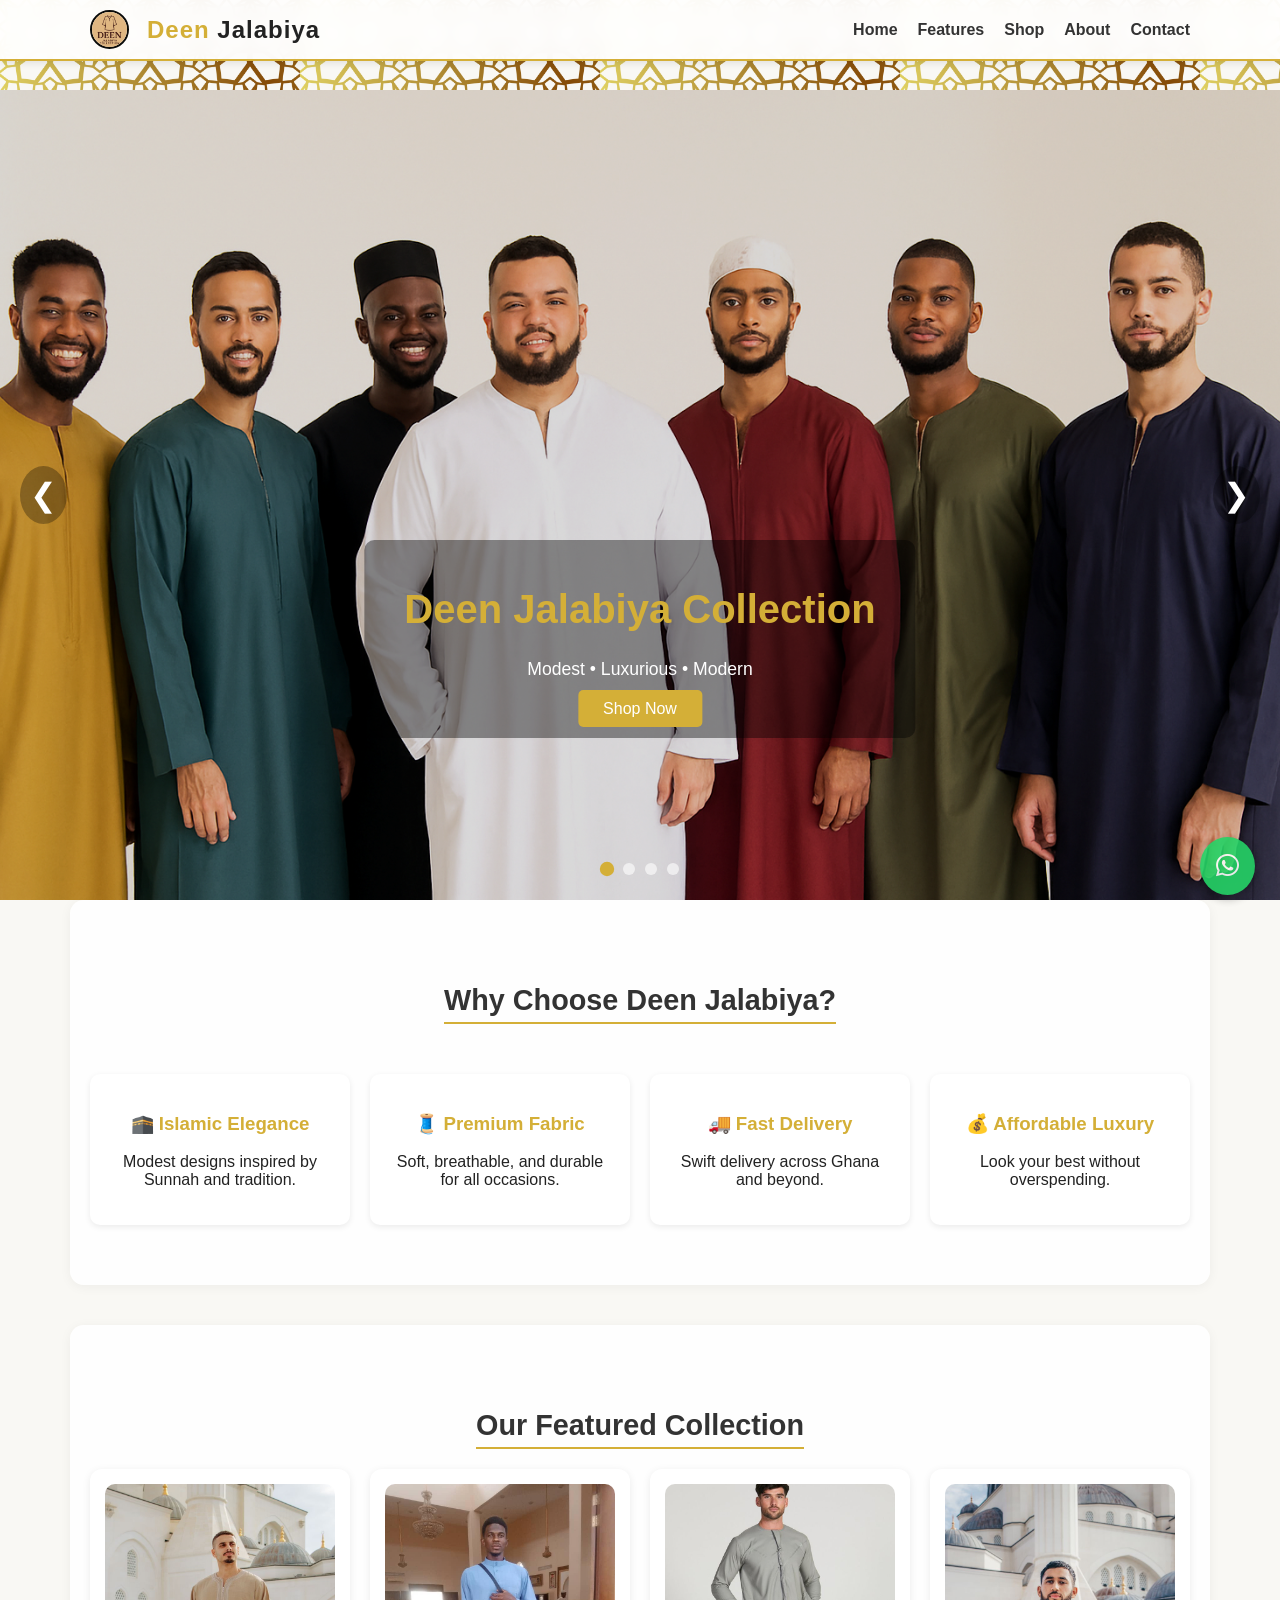
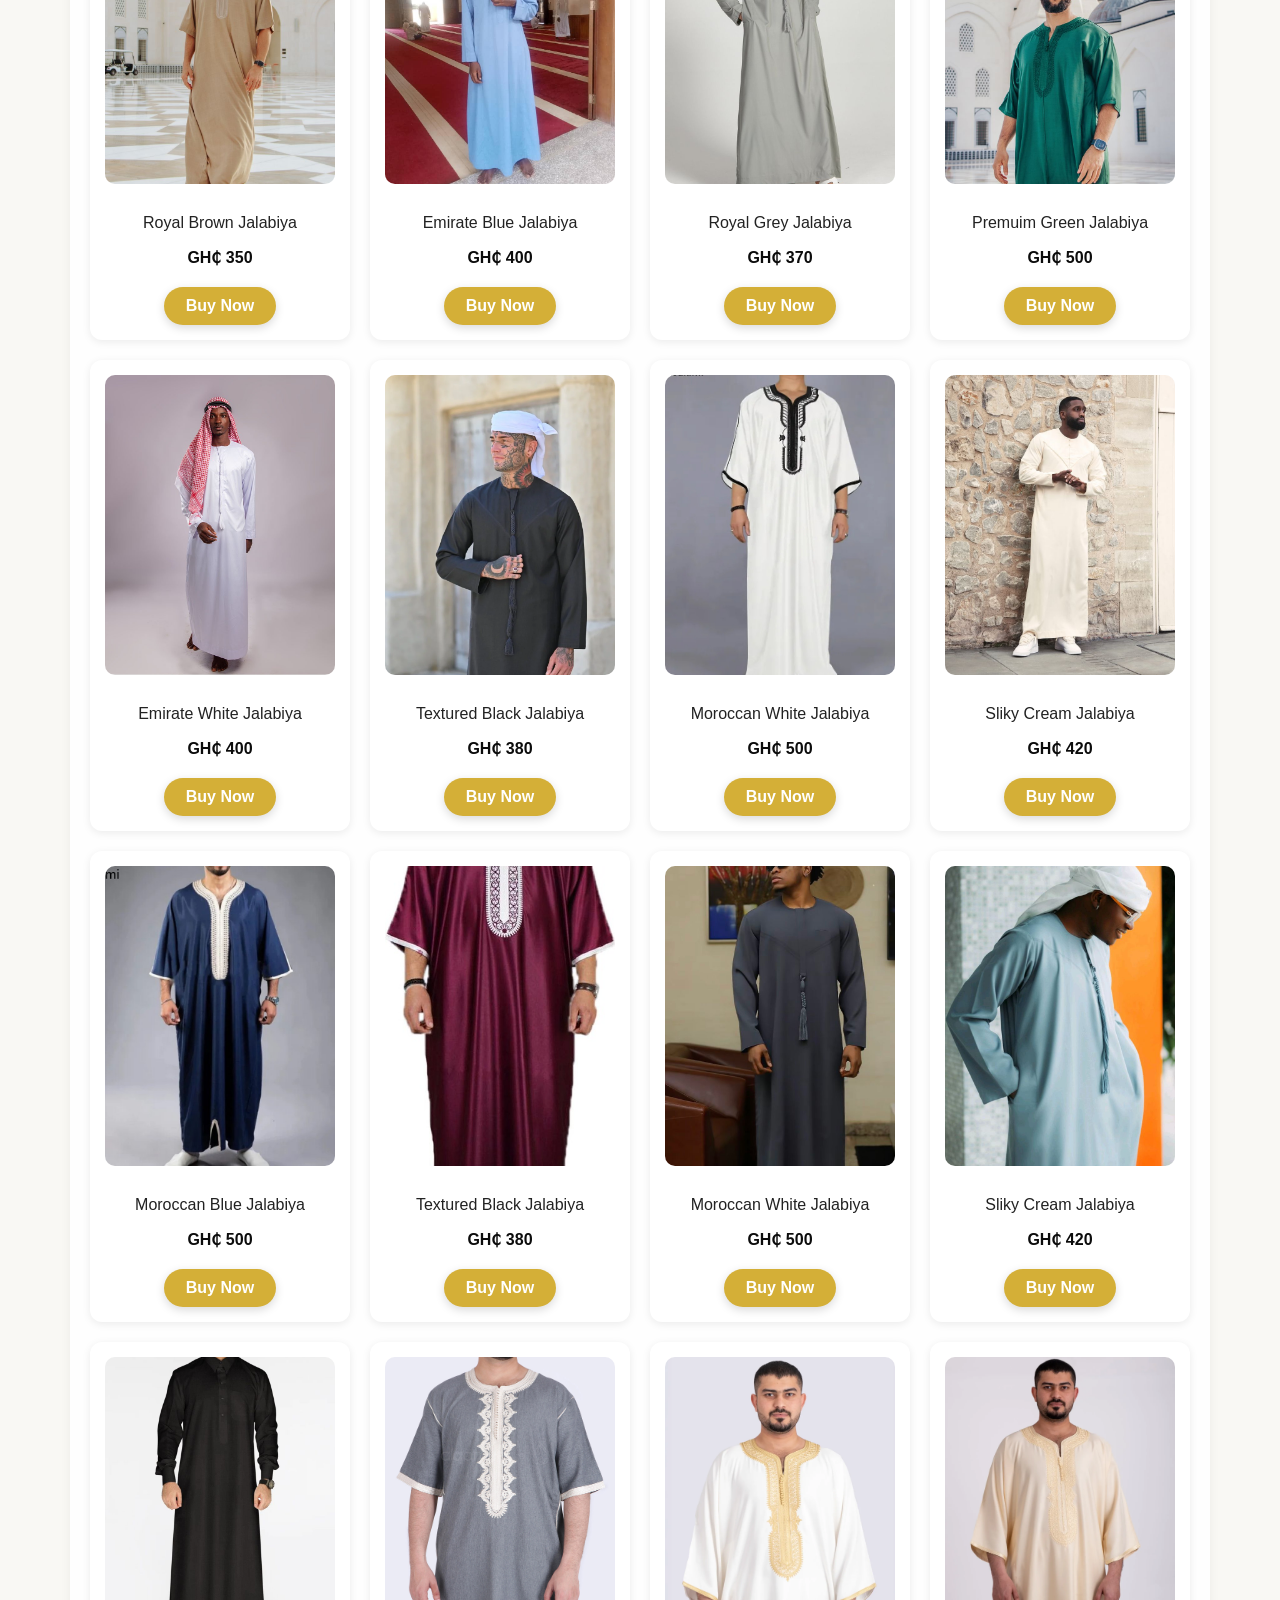
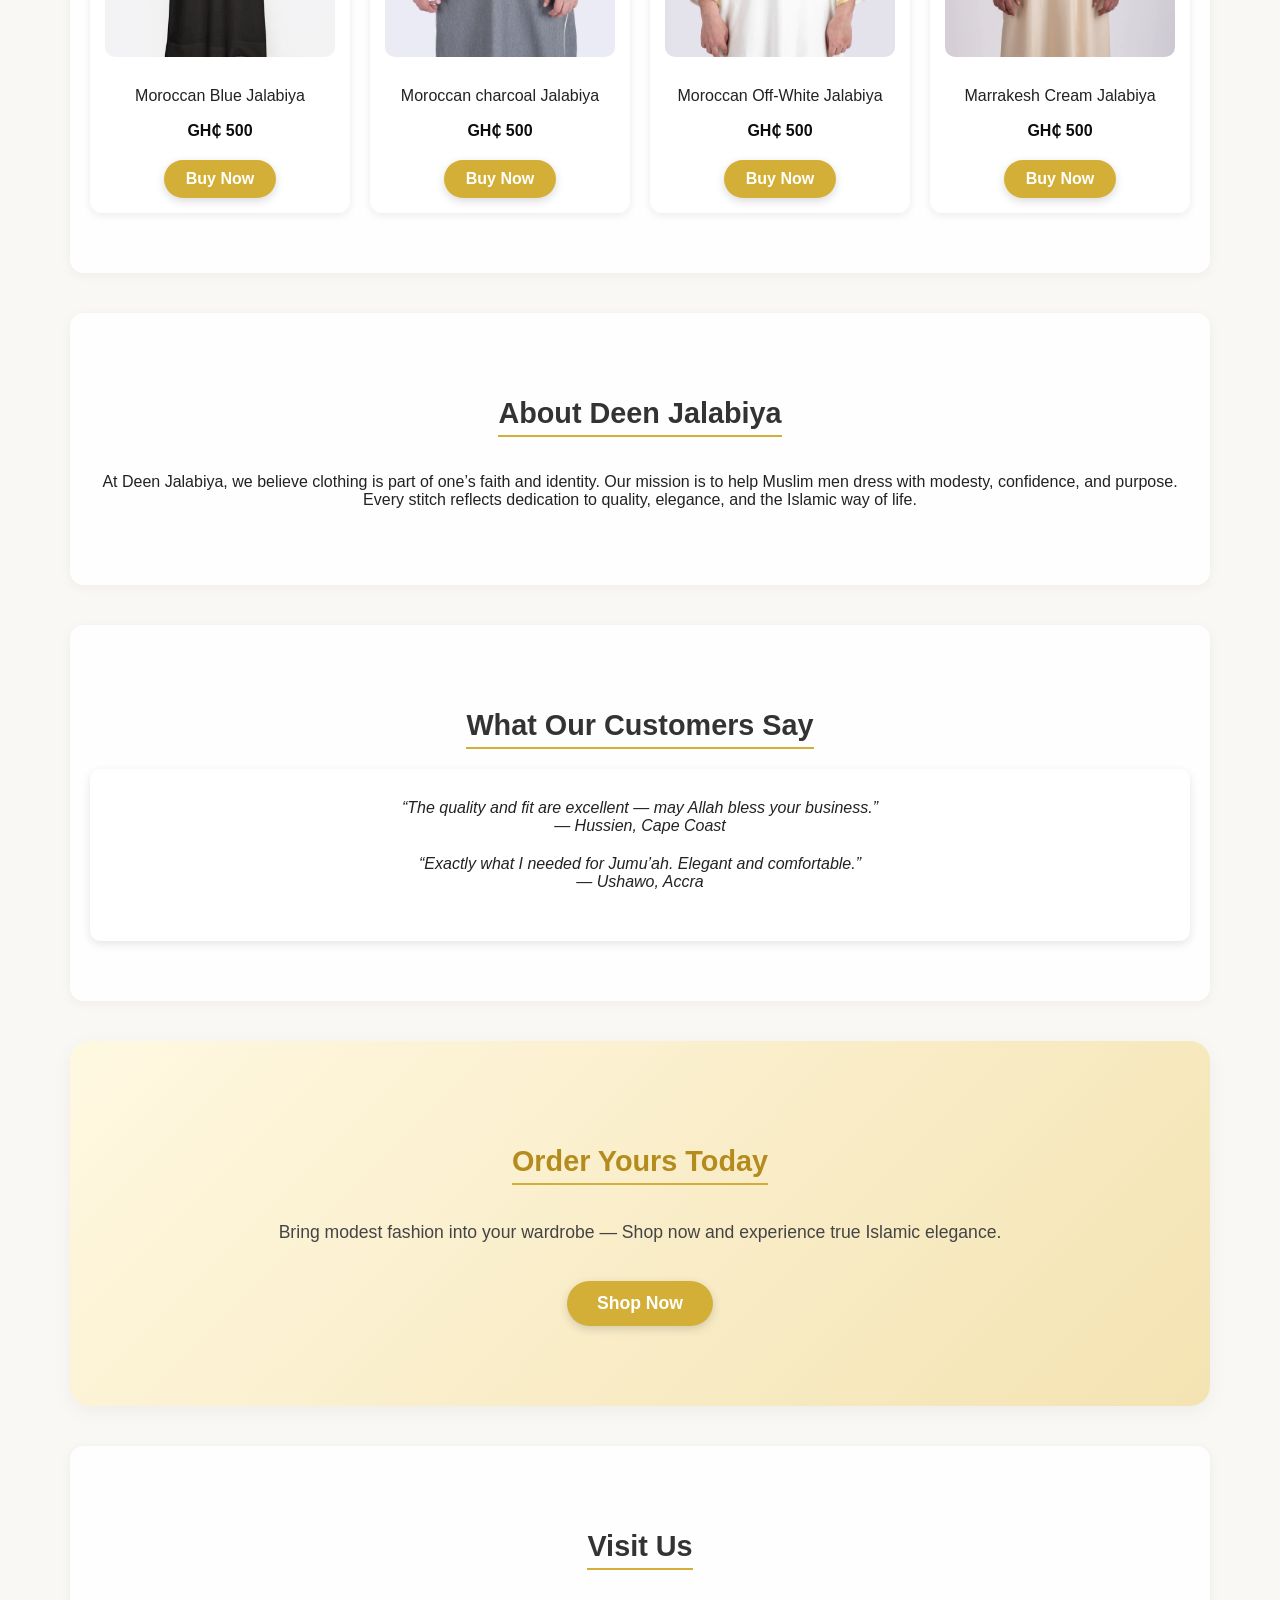
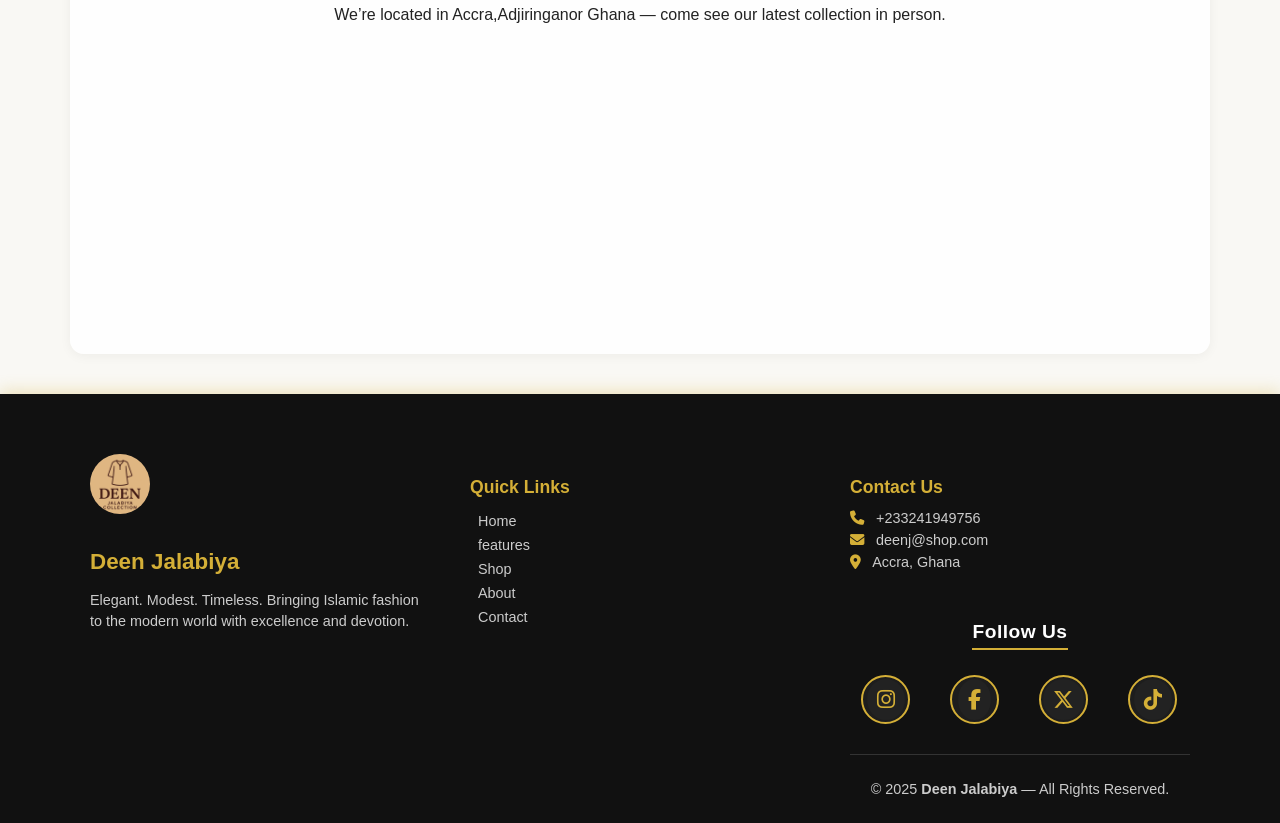
==== index.html @ 2e06c207 "Add files via upload" ====
<!DOCTYPE html>
<html lang="en">
<head>
  <meta charset="UTF-8" />
  <meta name="viewport" content="width=device-width, initial-scale=1.0" />
  <title>Deen Jalabiya Collection</title>
  
<!-- ✅ SEO & Social Meta Setup -->
<meta name="description" content="Shop elegant Islamic Jalabiyas for men. Deen Jalabiya Collection — where faith meets fashion. Premium quality, modest, and stylish.">
<meta name="keywords" content="jalabiya, Islamic clothing, Muslim wear, thobe, Ghana fashion, Deen Jalabiya, modest wear, Islamic men fashion">
<meta name="author" content="Deen Jalabiya">

<!-- 📱 Mobile & App -->
<meta name="theme-color" content="#25d366">
<link rel="apple-touch-icon" href="images/jalabiya1.jpeg">

<!-- 🕋 Open Graph (for Facebook, WhatsApp, Instagram) -->
<meta property="og:title" content="Deen Jalabiya Collection | Islamic Men's Fashion">
<meta property="og:description" content="Elegant. Modest. Timeless. Discover premium Jalabiyas for Muslim men.">
<meta property="og:image" content="images/jalabiya1.jpeg">
<meta property="og:url" content="https://deenjalabiya.com">
<meta property="og:type" content="website">

<!-- 🕊️ Twitter Card -->
<meta name="twitter:card" content="summary_large_image">
<meta name="twitter:title" content="Deen Jalabiya Collection">
<meta name="twitter:description" content="Modest and stylish Jalabiyas for Muslim men. Shop Deen Jalabiya today.">
<meta name="twitter:image" content="images/jalabiya1.jpeg">

<!-- 🌍 Google SEO Setup -->
<title>Deen Jalabiya Collection | Modest Islamic Wear for Men in Ghana</title>
<meta name="description" content="Shop elegant and modest Jalabiyas for Muslim men. Deen Jalabiya Collection offers premium Islamic wear in Ghana — affordable, stylish, and timeless.">
<link rel="canonical" href="https://deenjalabiya.com/">

<!-- 🧭 Search Engine Optimization -->
<meta name="robots" content="index, follow">
<meta name="googlebot" content="index, follow, max-snippet:-1, max-image-preview:large, max-video-preview:-1">

<!-- 💬 Language and Region -->
<meta name="language" content="English">
<meta name="geo.region" content="GH">
<meta name="geo.placename" content="Accra, Ghana">

<!-- 🧿 Favicon and App Icon Setup -->
<link rel="icon" type="image/png" href="images/favicon.png" sizes="32x32">
<link rel="icon" type="image/png" href="images/favicon.png" sizes="16x16">
<link rel="apple-touch-icon" href="images/favicon.png">

<!-- Manifest (for mobile PWA setup) -->
<link rel="manifest" href="manifest.json">

<!-- Theme colors -->
<meta name="theme-color" content="#25d366">
<meta name="apple-mobile-web-app-title" content="Deen Jalabiya">
<meta name="application-name" content="Deen Jalabiya">


 <link
  rel="stylesheet"
  href="https://cdnjs.cloudflare.com/ajax/libs/font-awesome/6.4.2/css/all.min.css"
  integrity="sha512-z6WSeC4f+FZqIh8y4eTf9Z0zqD1yJ9eR7gcN5evv07Mu+3SGyc77wz9IhQ3u2DHvW4vW8yxFlxJpN9f4+AjpGA=="
  crossorigin="anonymous"
  referrerpolicy="no-referrer"
/>
<link rel="stylesheet" href="https://cdnjs.cloudflare.com/ajax/libs/font-awesome/6.5.0/css/all.min.css">

<link rel="preload" href="images/header1.png" as="image">
<link rel="preload" href="styles.css" as="style">

  <link rel="stylesheet" href="styles.css" />
</head>
<body>

    <!-- 🌙 NAVIGATION BAR -->
<nav class="navbar">
  <div class="nav-container">
    <!-- Logo -->
    <a href="#home" class="logo">
  <img src="images/favicon.png" alt="Deen Jalabiya Logo" class="logo-img">
  <span>Deen <strong>Jalabiya</strong></span>
</a>

    <!-- Hamburger Icon for Mobile -->
    <div class="menu-toggle" id="menu-toggle">
      ☰
    </div>

    <!-- Navbar Links -->
    <ul class="nav-links" id="nav-links">
      <li><a href="#home">Home</a></li>
      <li><a href="#features">Features</a></li>
      <li><a href="#shop">Shop</a></li>
      <li><a href="#about">About</a></li>
      <li><a href="#contact">Contact</a></li>
    </ul>
  </div>
</nav>

<!-- 🌟 Hero Section / Image Slider -->
<header id="home" class="hero-slider">
  <div class="slides">
    <div class="slide active">
      <img src="images/header1.png" alt="Elegant Jalabiya 1">
      <div class="hero-caption">
        <h1>Deen Jalabiya Collection</h1>
        <p>Modest • Luxurious • Modern</p>
        <a href="#shop" class="btn">Shop Now</a>
      </div>
    </div>

    <div class="slide">
      <img src="images/header2.jpg" alt="Elegant Jalabiya 2">
      <div class="hero-caption">
        <h1>Where Faith Meets Fashion</h1>
        <p>Elegance tailored for the modern Muslim man</p>
        <a href="#shop" class="btn">Explore</a>
      </div>
    </div>

    <div class="slide">
      <img src="images/header4.webp" alt="Elegant Jalabiya 3">
      <div class="hero-caption">
        <h1>Walk with Grace</h1>
        <p>Every thread reflects timeless beauty</p>
        <a href="#shop" class="btn">Discover</a>
      </div>
    </div>

    <div class="slide">
      <img src="images/header7.jpeg" alt="Elegant Jalabiya 2">
      <div class="hero-caption">
        <h1>Modest designs inspired by Sunnah and tradition</h1>
        <p>Elegance tailored for the modern Muslim man</p>
        <a href="#shop" class="btn">Explore</a>
      </div>
    </div>

  </div>

  <!-- Navigation Arrows -->
  <div class="arrow prev">&#10094;</div>
  <div class="arrow next">&#10095;</div>

  <!-- 🔘 Slider Dots -->
<div class="slider-dots">
  <span class="dot active" data-index="0"></span>
  <span class="dot" data-index="1"></span>
  <span class="dot" data-index="2"></span>
  <span class="dot" data-index="3"></span>
</div>
</header>


  <section id="features">
    <h2>Why Choose Deen Jalabiya?</h2>
    <div class="features">
      <div class="feature"><h3>🕋 Islamic Elegance</h3><p>Modest designs inspired by Sunnah and tradition.</p></div>
      <div class="feature"><h3>🧵 Premium Fabric</h3><p>Soft, breathable, and durable for all occasions.</p></div>
      <div class="feature"><h3>🚚 Fast Delivery</h3><p>Swift delivery across Ghana and beyond.</p></div>
      <div class="feature"><h3>💰 Affordable Luxury</h3><p>Look your best without overspending.</p></div>
    </div>
  </section>

  <section id="shop">
    <h2>Our Featured Collection</h2>
    <div class="products">
      <div class="product">
        <img src="images/jalabiya1.jpeg" alt="Jalabiya Brown">
        <p>Royal Brown Jalabiya</p>
        <span class="price">GH₵ 350</span>
        <a href="#" class="btn">Buy Now</a>
      </div>
      <div class="product">
        <img src="images/jalabiya2.jpg" alt="Jalabiya blue">
        <p>Emirate Blue Jalabiya</p>
        <span class="price">GH₵ 400</span>
        <a href="#" class="btn">Buy Now</a>
      </div>
      <div class="product">
        <img src="images/jalabiya3.jpeg" alt="Jalabiya grey">
        <p>Royal Grey Jalabiya</p>
        <span class="price">GH₵ 370</span>
        <a href="#" class="btn">Buy Now</a>
      </div>
    <div class="product">
        <img src="images/jalabiya4.jpeg" alt="Jalabiya Green">
        <p>Premuim Green Jalabiya</p>
        <span class="price">GH₵ 500</span>
        <a href="#" class="btn">Buy Now</a>
    </div>
    <div class="product">
        <img src="images/jalabiya5.jpg" alt="Jalabiya White">
        <p>Emirate White Jalabiya</p>
        <span class="price">GH₵ 400</span>
        <a href="#" class="btn">Buy Now</a>
    </div>
    <div class="product">
        <img src="images/jalabiya6.webp" alt="Jalabiya Black">
        <p>Textured Black Jalabiya</p>
        <span class="price">GH₵ 380</span>
        <a href="#" class="btn">Buy Now</a>
    </div>
    <div class="product">
        <img src="images/jalabiya7.jpeg" alt="Jalabiya Moroccan White">
        <p>Moroccan White Jalabiya</p>
        <span class="price">GH₵ 500</span>
        <a href="#" class="btn">Buy Now</a>
    </div>
    <div class="product">
        <img src="images/jalabiya8.jpeg" alt="Jalabiya Cream">
        <p>Sliky Cream Jalabiya</p>
        <span class="price">GH₵ 420</span>
        <a href="#" class="btn">Buy Now</a>
    </div>
    <div class="product">
        <img src="images/jalabiya9.jpg" alt=" Jalabiya Moroccan blue">
        <p>Moroccan Blue Jalabiya</p>
        <span class="price">GH₵ 500</span>
        <a href="#" class="btn">Buy Now</a>
    </div>
    <div class="product">
        <img src="images/jalabiya10.jpg" alt="Jalabiya Black">
        <p>Textured Black Jalabiya</p>
        <span class="price">GH₵ 380</span>
        <a href="#" class="btn">Buy Now</a>
    </div>
    <div class="product">
        <img src="images/jalabiya11.jpeg" alt="Jalabiya Moroccan White">
        <p>Moroccan White Jalabiya</p>
        <span class="price">GH₵ 500</span>
        <a href="#" class="btn">Buy Now</a>
    </div>
    <div class="product">
        <img src="images/jalabiya12.jpeg" alt="Jalabiya Cream">
        <p>Sliky Cream Jalabiya</p>
        <span class="price">GH₵ 420</span>
        <a href="#" class="btn">Buy Now</a>
    </div>
    <div class="product">
        <img src="images/jalabiya13.jpeg" alt=" Jalabiya Moroccan Blue">
        <p>Moroccan Blue Jalabiya</p>
        <span class="price">GH₵ 500</span>
        <a href="#" class="btn">Buy Now</a>
    </div>
    <div class="product">
        <img src="images/jalabiya14.jpg"  alt="Jalabiya Moroccan Charcoal">
        <p>Moroccan charcoal Jalabiya</p>
        <span class="price">GH₵ 500</span>
        <a href="#" class="btn">Buy Now</a>
    </div>
    <div class="product">
        <img src="images/jalabiya15.webp" alt="Jalabiya Moroccan Off-White">
        <p>Moroccan Off-White Jalabiya</p>
        <span class="price">GH₵ 500</span>
        <a href="#" class="btn">Buy Now</a>
    </div>
    <div class="product">
        <img src="images/jalabiya16.webp" alt="Jalabiya Moroccan Marrakesh">
        <P>Marrakesh Cream Jalabiya</P>
        <span class="price">GH₵ 500</span>
        <a href="#" class="btn">Buy Now</a>
    </div>
    </div>
  </section>

  <section id="about">
    <h2>About Deen Jalabiya</h2>
    <p>At Deen Jalabiya, we believe clothing is part of one’s faith and identity. Our mission is to help Muslim men dress with modesty, confidence, and purpose. Every stitch reflects dedication to quality, elegance, and the Islamic way of life.</p>
  </section>

  <section id="testimonials">
    <h2>What Our Customers Say</h2>
    <div class="testimonials">
      <div class="testimonial">“The quality and fit are excellent — may Allah bless your business.” <br>— Hussien, Cape Coast</div>
      <div class="testimonial">“Exactly what I needed for Jumu’ah. Elegant and comfortable.” <br>— Ushawo, Accra</div>
    </div>
  </section>

  <section id="contact">
    <h2>Order Yours Today</h2>
    <p>Bring modest fashion into your wardrobe — Shop now and experience true Islamic elegance.</p>
    <a href="#shop" class="btn">Shop Now</a>
  </section>

  <section id="location">
  <h2>Visit Us</h2>
  <p>We’re located in Accra,Adjiringanor Ghana — come see our latest collection in person.</p>
  <iframe 
    src="https://www.google.com/maps?q=Adjiringanor,+Accra,+Ghana&output=embed" 
    width="100%" 
    height="250" 
    style="border:0; border-radius:12px;" 
    allowfullscreen 
    loading="lazy">
  </iframe>
</section>

 <footer class="footer">
  <div class="footer-container">
    <!-- Logo and Description -->
    <div class="footer-about">
      <img src="images/favicon.png" alt="Deen Jalabiya Logo" class="footer-logo">
      <h3>Deen Jalabiya</h3>
      <p>Elegant. Modest. Timeless. Bringing Islamic fashion to the modern world with excellence and devotion.</p>
    </div>

    <!-- Quick Links -->
    <div class="footer-links">
      <h4>Quick Links</h4>
      <ul>
        <li><a href="#home">Home</a></li>
        <li><a href="#features">features</a></li>
        <li><a href="#shop">Shop</a></li>
        <li><a href="#about">About</a></li>
        <li><a href="#contact">Contact</a></li>
      </ul>
    </div>

    <!-- Contact Info -->
    <div class="footer-contact">
      <h4>Contact Us</h4>
      <p><i class="fa-solid fa-phone"></i> +233241949756</p>
      <p><i class="fa-solid fa-envelope"></i> deenj@shop.com</p>
      <p><i class="fa-solid fa-location-dot"></i> Accra, Ghana</p>
      
     <div class="footer-social">
  <h4>Follow Us</h4>
  <div class="social-icons">
    <a href="https://www.instagram.com" target="_blank" aria-label="Instagram">
      <i class="fab fa-instagram"></i>
    </a>
    <a href="https://www.facebook.com" target="_blank" aria-label="Facebook">
      <i class="fab fa-facebook-f"></i>
    </a>
    <a href="https://x.com" target="_blank" aria-label="X (Twitter)">
      <i class="fab fa-x-twitter"></i>
    </a>
    <a href="https://tiktok.com" target="_blank" aria-label="Tiktok">
      <i class="fab fa-tiktok"></i>
    </a>
  </div>
</div>


  <div class="footer-bottom">
    <p>© 2025 <strong>Deen Jalabiya</strong> — All Rights Reserved.</p>
  </div>
</footer>


  <a href="https://wa.me/233241949756?text=Salam!%20I’m%20interested%20in%20your%20Jalabiyas." 
   class="whatsapp-float" 
   target="_blank" 
   rel="noopener noreferrer">
  <i class="fa-brands fa-whatsapp"></i>
  <span class="tooltip-text">Chat with us on WhatsApp</span>
</a>

  <!-- 🛍️ Floating Shop Now Button -->
<a href="#shop" class="floating-btn" id="floating-btn">
  🛍️ Shop Now
</a>

<!-- 🌿 Product Popup Modal -->
<div class="product-modal" id="product-modal">
  <div class="modal-content">
    <span class="close-btn" id="close-modal">&times;</span>
    <img src="" alt="Product Image" id="modal-image">
    <h3 id="modal-title"></h3>
    <p id="modal-description"></p>
    
      <label for="modal-size">Select Size:</label>
      <select id="modal-size" class="product-size">
        <option value="S">S</option>
        <option value="M">M</option>
        <option value="L">L</option>
        <option value="XL">XL</option>
        <option value="XXL">XXL</option>
      </select>
      
    <a href="#" class="btn" id="modal-whatsapp" target="_blank" rel="noopener noreferrer">
  Order via WhatsApp
</a>

  </div>
</div>

<!-- 🔝 Back to Top Button -->
<button id="backToTop" title="Go to top">
  <i class="fa-solid fa-arrow-up"></i>
</button>

  <script src="app.js"></script>
</body>
</html>
---- styles.css ----
/* 🌿 Smooth Scroll */
html {
  scroll-behavior: smooth;
}

/* Highlight Active Link */
.nav-links a.active {
  color: #25d366;
  font-weight: bold;
}

/* 🌙 Navbar Scroll Effect */
.navbar {
  position: fixed;
  width: 100%;
  top: 0;
  left: 0;
  z-index: 1000;
  background: transparent;
  transition: background 0.3s ease, box-shadow 0.3s ease;
}

.navbar.scrolled {
  background: rgba(255, 255, 255, 0.95);
  box-shadow: 0 2px 10px rgba(0, 0, 0, 0.1);
}

.navbar.scrolled .logo,
.navbar.scrolled a {
  color: #000;
}


/* 🌙 GLOBAL STYLES */
body {
  font-family: 'Poppins', sans-serif;
  margin: 0;
  padding: 0;
  background-color: #f9f8f4;
  color: #222;
  overflow-x: hidden;
  background-image: url('images/islamic-pattern.png');
  background-repeat: repeat;
  background-size: 300px;
  background-attachment: fixed;
}

/* 🌟 Hero Slider Images Fix */
.hero-slider {
  position: relative;
  width: 100%;
  height: 90vh; /* Adjust height — 100vh = full screen */
  overflow: hidden;
}

.hero-slider .slides {
  position: relative;
  width: 100%;
  height: 100%;
}

.hero-slider .slide {
  position: absolute;
  width: 100%;
  height: 100%;
  opacity: 0;
  transition: opacity 1s ease-in-out;
}

.hero-slider .slide.active {
  opacity: 1;
  z-index: 1;
}

/* 🖼️ Adjust image fit */
.hero-slider .slide img {
  width: 100%;
  height: 100%;
  object-fit: cover; /* Ensures image fills without distortion */
  object-position: center top; /* Adjust to 'center center' or 'top center' based on your photos */
  filter: brightness(85%);
  transition: transform 5s ease;
}

/* Optional smooth zoom-in effect */
.hero-slider .slide.active img {
  transform: scale(1.05);
}

/* 📝 Caption styling */
.hero-caption {
  position: absolute;
  bottom: 20%;
  left: 50%;
  transform: translateX(-50%);
  text-align: center;
  color: #fff;
  background: rgba(0, 0, 0, 0.4);
  padding: 20px 40px;
  border-radius: 10px;
}

.hero-caption h1 {
  font-size: 2.5rem;
  color: #d4af37;
}

.hero-caption p {
  font-size: 1.1rem;
  margin: 10px 0 20px;
}

.hero-caption .btn {
  background: #d4af37;
  color: #fff;
  padding: 10px 25px;
  border-radius: 5px;
  text-decoration: none;
  transition: background 0.3s ease;
}

.hero-caption .btn:hover {
  background: #b6932d;
}

/* Navigation Arrows */
.arrow {
  position: absolute;
  top: 50%;
  transform: translateY(-50%);
  font-size: 2rem;
  color: white;
  cursor: pointer;
  padding: 10px;
  background: rgba(0, 0, 0, 0.3);
  border-radius: 50%;
  user-select: none;
  transition: background 0.3s;
  z-index: 3; /* 👈 Ensures arrows stay on top of everything */
}

.arrow:hover {
  background: rgba(0, 0, 0, 0.6);
}

.arrow.prev {
  left: 20px;
}

.arrow.next {
  right: 20px;
}


/* 🧱 SECTIONS */
section {
  padding: 60px 20px;
  max-width: 1100px;
  margin: auto;
  text-align: center;
  background: rgba(255, 255, 255, 0.92);
  border-radius: 14px;
  box-shadow: 0 2px 12px rgba(0,0,0,0.05);
  margin-bottom: 40px;
}

h2 {
  color: #333;
  font-size: 1.8rem;
  margin-bottom: 20px;
  border-bottom: 2px solid #d4af37;
  display: inline-block;
  padding-bottom: 5px;
}

/* ✨ FEATURES */
.features {
  display: grid;
  grid-template-columns: repeat(auto-fit, minmax(230px, 1fr));
  gap: 20px;
  margin-top: 30px;
}

.feature {
  background: white;
  padding: 20px;
  border-radius: 10px;
  box-shadow: 0 2px 6px rgba(0,0,0,0.08);
  opacity: 0;
  transform: translateY(30px);
  transition: opacity 1s ease, transform 1s ease;
}

.feature h3 {
  color: #d4af37;
}

/* 🛍 Product Grid Section */
.products {
  display: grid;
  grid-template-columns: repeat(auto-fit, minmax(250px, 1fr));
  gap: 20px;
}

/* Force 4 products per row on large screens */
@media (min-width: 1200px) {
  .products {
    grid-template-columns: repeat(4, 1fr) !important;
  }
}

/* Make product cards look clean and consistent */
.product {
  background: #fff;
  border-radius: 12px;
  box-shadow: 0 2px 8px rgba(0,0,0,0.08);
  text-align: center;
  padding: 15px;
  transition: transform 0.3s ease, box-shadow 0.3s ease;
}

.product:hover {
  transform: translateY(-5px);
  box-shadow: 0 4px 12px rgba(0,0,0,0.15);
}

/* Ensure product images have equal size */
.product img {
  width: 100%;
  height: 300px;
  object-fit: cover;
  border-radius: 10px;
  margin-bottom: 10px;
}


/* 💬 TESTIMONIALS */
.testimonials {
  background: #fff;
  border-radius: 10px;
  padding: 30px;
  box-shadow: 0 3px 10px rgba(0,0,0,0.1);
  opacity: 0;
  transform: translateY(30px);
  transition: opacity 1s ease, transform 1s ease;
}

.testimonial {
  margin-bottom: 20px;
  font-style: italic;
}

/* 🌙 FOOTER */
footer {
  background: linear-gradient(135deg, #1a1a1a, #2c2c2c);
  color: white;
  text-align: center;
  padding: 40px 20px;
  font-size: 0.9rem;
  box-shadow: 0 -3px 15px rgba(212,175,55,0.3);
}

.footer-links a {
  color: #d4af37;
  text-decoration: none;
  margin: 0 8px;
}

/* 🌿 WhatsApp Floating Button */
.whatsapp-float {
  position: fixed;
  bottom: 25px;
  right: 25px;
  background-color: #25D366; /* WhatsApp green */
  color: white;
  border-radius: 50%;
  font-size: 26px;
  padding: 16px;
  box-shadow: 0 4px 10px rgba(0, 0, 0, 0.3);
  z-index: 1000;
  text-decoration: none;
  display: flex;
  align-items: center;
  justify-content: center;
  transition: all 0.3s ease;
}

/* Ensures WhatsApp icon is visible */
.whatsapp-float i {
  color: white;
  font-size: 26px;
}

/* Hover effect */
.whatsapp-float:hover {
  transform: scale(1.1);
  background-color: #20bd5a;
}

/* 🌿 Tooltip Text */
.tooltip-text {
  visibility: hidden;
  opacity: 0;
  position: absolute;
  right: 70px;
  background: #ffffff;
  color: #333333;
  padding: 6px 10px;
  border-radius: 6px;
  font-size: 14px;
  font-weight: 500;
  white-space: nowrap;
  box-shadow: 0 2px 8px rgba(0, 0, 0, 0.15);
  transform: translateX(20px);
  transition: all 0.4s ease;
}

/* 🌿 Slide & Fade In on Hover */
.whatsapp-float:hover .tooltip-text {
  visibility: visible;
  opacity: 1;
  transform: translateX(0);
}

/* ✅ Adjust spacing so it doesn't overlap Shop Now */
@media (max-width: 768px) {
  .whatsapp-float {
    bottom: 90px; /* moves it slightly up on smaller screens */
  }
}

/* 🌟 ANIMATIONS */
.fade-in {
  opacity: 1 !important;
  transform: translateY(0) !important;
}

@keyframes fadeIn {
  from { opacity: 0; transform: translateY(20px); }
  to { opacity: 1; transform: translateY(0); }
}

/* 🌙 NAVBAR STYLES */
.navbar {
  position: fixed;
  top: 0;
  width: 100%;
  background: rgba(255, 255, 255, 0.95);
  box-shadow: 0 2px 8px rgba(0,0,0,0.1);
  z-index: 999;
  backdrop-filter: blur(8px);
  border-bottom: 2px solid #d4af37;
  animation: fadeIn 1.2s ease-in-out;
}

.nav-container {
  display: flex;
  justify-content: space-between;
  align-items: center;
  max-width: 1100px;
  margin: auto;
  padding: 10px 20px;
}

.logo {
  font-size: 1.5rem;
  font-weight: 700;
  color: #222;
}

.logo span {
  color: #d4af37;
}

.nav-links {
  list-style: none;
  display: flex;
  gap: 20px;
  margin: 0;
  padding: 0;
}

.nav-links li a {
  text-decoration: none;
  color: #333;
  font-weight: 600;
  transition: 0.3s;
}

.nav-links li a:hover {
  color: #d4af37;
}

/* 🛒 Cart Icon */
.cart-icon {
  position: relative;
  list-style: none;
}

.cart-icon a {
  color: #333;
  font-size: 1.3rem;
  text-decoration: none;
  transition: color 0.3s;
}

.cart-icon a:hover {
  color: #d4af37;
}

#cart-count {
  position: absolute;
  top: -8px;
  right: -10px;
  background: #d4af37;
  color: white;
  font-size: 0.7rem;
  padding: 3px 6px;
  border-radius: 50%;
}


/* Add top space so header isn’t hidden behind navbar */
header {
  margin-top: 90px;
}

/* 📱 MOBILE MENU STYLES */
.menu-toggle {
  display: none;
  font-size: 1.8rem;
  cursor: pointer;
  color: #333;
}

/* Hide menu by default on small screens */
@media (max-width: 768px) {
  .nav-container {
    position: relative;
  }

  .menu-toggle {
    display: block;
  }

  .nav-links {
    display: none;
    flex-direction: column;
    position: absolute;
    top: 60px;
    right: 0;
    background: white;
    border: 1px solid #eee;
    box-shadow: 0 3px 10px rgba(0,0,0,0.1);
    width: 200px;
    border-radius: 8px;
    padding: 10px 0;
    z-index: 999;
  }

  .nav-links.active {
    display: flex;
  }

  .nav-links li {
    margin: 10px 0;
  }

  .nav-links li a {
    padding: 8px 15px;
    display: block;
  }
}

/* 🌙 Floating Shop Now Button */
.floating-btn {
  position: fixed;
  bottom: 90px;
  right: 25px;
  background: linear-gradient(135deg, #d4af37, #b38b2f);
  color: #fff;
  padding: 14px 22px;
  border-radius: 50px;
  text-decoration: none;
  font-weight: bold;
  font-size: 16px;
  box-shadow: 0 4px 10px rgba(0, 0, 0, 0.2);
  transition: all 0.3s ease;
  z-index: 999;
}

.floating-btn:hover {
  transform: scale(1.08);
  background: linear-gradient(135deg, #b38b2f, #d4af37);
}

/* 🌙 Gentle pulse animation */
@keyframes pulse {
  0% { transform: scale(1); }
  50% { transform: scale(1.08); }
  100% { transform: scale(1); }
}

/* Apply pulse only when visible */
.floating-btn:not(.hide) {
  animation: pulse 2.5s infinite ease-in-out;
}

/* Hidden by default (will appear after scroll) */
.floating-btn.hide {
  opacity: 0;
  pointer-events: none;
  transform: translateY(20px);
  transition: all 0.4s ease;
}

/* 🧩 Force WhatsApp Icon Visibility */
.whatsapp-float i::before {
  font-family: "Font Awesome 6 Brands";
  content: "\f232"; /* WhatsApp icon code */
  color: white;
}

/* 🌿 WhatsApp Button Hidden by Default (for scroll animation) */
.whatsapp-float {
  opacity: 0;
  transform: translateY(20px);
  pointer-events: none;
  transition: all 0.5s ease;
}

/* 🌿 WhatsApp Button Visible After Scroll */
.whatsapp-float.visible {
  opacity: 1;
  transform: translateY(0);
  pointer-events: auto;
}

/* 🛍️ Product Modal Styling */
.product-modal {
  display: none;
  position: fixed;
  top: 0;
  left: 0;
  width: 100%;
  height: 100%;
  background: rgba(0, 0, 0, 0.65);
  justify-content: center;
  align-items: center;
  z-index: 2000;
  padding: 20px;
}

.product-modal .modal-content {
  background: #fff;
  border-radius: 16px;
  max-width: 400px;
  width: 90%;
  text-align: center;
  padding: 20px;
  position: relative;
  box-shadow: 0 4px 25px rgba(0, 0, 0, 0.2);
  animation: popupFade 0.3s ease-in-out;
}

.product-modal img {
  width: 100%;
  max-width: 250px;
  height: auto;
  border-radius: 12px;
  object-fit: cover;
  margin: 0 auto 15px;
  display: block;
  box-shadow: 0 2px 10px rgba(0, 0, 0, 0.15);
}

.product-modal h3 {
  margin-top: 10px;
  font-size: 1.3rem;
  color: #222;
}

.product-modal p {
  font-size: 0.95rem;
  color: #555;
  margin-bottom: 15px;
}

.product-modal .btn {
  background: #25d366;
  color: white;
  padding: 10px 18px;
  border-radius: 8px;
  text-decoration: none;
  display: inline-block;
  transition: background 0.3s ease;
}

.product-modal .btn:hover {
  background: #20b857;
}

.close-btn {
  position: absolute;
  top: 8px;
  right: 12px;
  font-size: 28px;
  cursor: pointer;
  color: #999;
}

.close-btn:hover {
  color: #000;
}

@keyframes popupFade {
  from { transform: scale(0.9); opacity: 0; }
  to { transform: scale(1); opacity: 1; }
}


/* ✨ Animations */
@keyframes fadeIn {
  from { opacity: 0; }
  to { opacity: 1; }
}

@keyframes popIn {
  to {
    opacity: 1;
    transform: scale(1);
  }
}

/* 🌙 Navbar Logo Styling */
.logo {
  display: flex;
  align-items: center;
  font-size: 1.4rem;
  font-weight: bold;
  color: #fff;
  letter-spacing: 1px;
}

.logo-img {
  width: 40px;
  height: 40px;
  border-radius: 50%;
  margin-right: 10px;
  border: 2px solid #0a0b0a;
  object-fit: cover;
  transition: transform 0.3s ease;
}

.logo-img:hover {
  transform: rotate(10deg) scale(1.05);
}

.logo strong {
  color: #070707;
}

/* 💰 Product Price Styling */
.product .price {
  display: block;
  font-weight: bold;
  color: #0c0c0c; /* deep green like Habeebat */
  margin: 5px 0 10px;
  font-size: 1rem;
}

/* 👑 Product “Buy Now” Buttons */
.product .btn {
  display: inline-block;
  background-color: #d4af37; /* luxury gold */
  color: #fff;
  padding: 10px 22px;
  border-radius: 30px;
  font-size: 1rem;
  font-weight: 600;
  text-decoration: none;
  margin-top: 10px;
  transition: all 0.3s ease;
  box-shadow: 0 3px 10px rgba(0, 0, 0, 0.15);
}

.product .btn:hover {
  background-color: #b9962d; /* deeper gold */
  transform: translateY(-3px);
  box-shadow: 0 5px 15px rgba(0, 0, 0, 0.25);
}

/* 🛍️ “Shop Now” Button in Order Section */
#contact .btn {
  display: inline-block;
  background-color: #d4af37; /* luxury gold */
  color: white;
  padding: 12px 30px;
  border-radius: 30px;
  font-size: 1.1rem;
  font-weight: 600;
  text-decoration: none;
  margin-top: 20px;
  box-shadow: 0 3px 10px rgba(0, 0, 0, 0.15);
  transition: all 0.3s ease;
}

#contact .btn:hover {
  background-color: #b9962d; /* deeper gold hover */
  transform: translateY(-3px);
  box-shadow: 0 6px 16px rgba(0, 0, 0, 0.25);
}

#contact {
  background: linear-gradient(135deg, #fff8e1, #f4e3b2);
  border-radius: 20px;
  padding: 80px 20px;
  box-shadow: 0 5px 20px rgba(0, 0, 0, 0.05);
}

#contact h2 {
  color: #b48c1d;
}

#contact p {
  font-size: 1.1rem;
  color: #444;
}

.logo {
  display: flex;
  align-items: center;
  gap: 8px;
  font-size: 1.5rem;
  font-weight: 700;
  color: #222;
  text-decoration: none;
}

.logo-img {
  height: 35px;
  width: 35px;
  object-fit: contain;
}

.logo span {
  color: #d4af37;
}

.logo strong {
  color: #222;
}

.logo:hover {
  text-decoration: none;
  color: #b9962d;
}

/* 📱 MOBILE RESPONSIVENESS */
@media (max-width: 768px) {

  /* Navbar */
  .navbar {
    flex-direction: column;
    align-items: flex-start;
  }

  .nav-links {
    display: none;
    flex-direction: column;
    width: 100%;
    background: white;
    text-align: center;
    padding: 15px 0;
  }

  .nav-links.active {
    display: flex;
  }

  .menu-toggle {
    display: block;
    cursor: pointer;
    font-size: 1.8rem;
    position: absolute;
    top: 20px;
    right: 25px;
  }

  /* Hero Section */
  .hero-slider img {
    height: 70vh;
    object-fit: cover;
  }

  .hero-caption h1 {
    font-size: 1.8rem;
  }

  .hero-caption p {
    font-size: 1rem;
  }

  .hero-caption .btn {
    font-size: 0.9rem;
    padding: 10px 18px;
  }

  /* Shop / Featured Grid */
  .products {
    grid-template-columns: 1fr;
  }

  .product img {
    width: 100%;
    height: auto;
    border-radius: 10px;
  }

  /* WhatsApp + Floating Buttons */
  .whatsapp-float {
    bottom: 20px;
    right: 20px;
  }

  #floating-btn {
    bottom: 90px;
    right: 20px;
  }

  /* Footer */
  footer {
    text-align: center;
    padding: 30px 10px;
  }

  footer .footer-links {
    flex-direction: column;
    gap: 10px;
  }
}

/* 🎯 HERO SECTION MOBILE OPTIMIZATION */
@media (max-width: 600px) {
  .hero-slider {
    position: relative;
    overflow: hidden;
  }

  .hero-caption {
    position: absolute;
    bottom: 15%;
    left: 50%;
    transform: translateX(-50%);
    text-align: center;
    width: 90%;
    color: white;
    text-shadow: 0 2px 10px rgba(0,0,0,0.4);
  }

  .hero-caption h1 {
    font-size: 1.6rem;
    line-height: 1.3;
    margin-bottom: 8px;
  }

  .hero-caption p {
    font-size: 0.95rem;
    margin-bottom: 15px;
  }

  .hero-caption .btn {
    font-size: 0.9rem;
    padding: 10px 18px;
    background: #d4af37;
    color: white;
    border-radius: 6px;
    box-shadow: 0 2px 6px rgba(0,0,0,0.2);
  }

  .hero-caption .btn:hover {
    background: #c49b2e;
  }
}

.social-icons a {
  color: #333;
  font-size: 1.6rem;
  margin: 0 10px;
  transition: color 0.3s ease, transform 0.3s ease;
}

.social-icons a:hover {
  color: #d4af37; /* gold hover effect */
  transform: scale(1.1);
}

.product-size {
  padding: 6px 10px;
  border: 1px solid #d4af37;
  border-radius: 6px;
  background: white;
  color: #333;
  font-weight: 500;
  cursor: pointer;
  transition: 0.3s ease;
  margin-top: 5px;
}

.product-size:hover {
  border-color: #333;
}

/* 🧵 Product Modal Styling with Size Dropdown */
.product-modal {
  display: none;
  position: fixed;
  inset: 0;
  background: rgba(0, 0, 0, 0.65);
  justify-content: center;
  align-items: center;
  z-index: 2000;
}

.modal-content {
  background: #fff;
  border-radius: 16px;
  padding: 25px;
  text-align: center;
  width: 90%;
  max-width: 420px;
  position: relative;
  box-shadow: 0 4px 20px rgba(0, 0, 0, 0.2);
  animation: fadeInUp 0.3s ease;
}

.modal-content img {
  width: 100%;
  border-radius: 12px;
  margin-bottom: 15px;
}

.modal-content h3 {
  margin: 10px 0;
  color: #222;
  font-size: 1.4rem;
}

.modal-content p {
  color: #666;
  font-size: 0.95rem;
  margin-bottom: 15px;
}

/* 🎯 Size Selector Styling */
.product-size {
  padding: 10px 12px;
  font-size: 1rem;
  border: 1px solid #ccc;
  border-radius: 8px;
  outline: none;
  margin-bottom: 15px;
  cursor: pointer;
  background-color: #f9f9f9;
  transition: all 0.3s ease;
}

.product-size:hover {
  border-color: #d4af37;
  background-color: #fff8e1;
}

/* 💬 WhatsApp Button Style */
#modal-whatsapp.btn {
  display: inline-block;
  background: #25d366;
  color: #fff;
  text-decoration: none;
  padding: 10px 20px;
  border-radius: 8px;
  font-weight: bold;
  transition: all 0.3s ease;
}

#modal-whatsapp.btn:hover {
  background: #1ebe57;
  transform: scale(1.03);
}

/* ❌ Close Button */
.close-btn {
  position: absolute;
  top: 10px;
  right: 15px;
  font-size: 1.8rem;
  color: #666;
  cursor: pointer;
}

.close-btn:hover {
  color: #d4af37;
}

/* Animation */
@keyframes fadeInUp {
  from {
    opacity: 0;
    transform: translateY(30px);
  }
  to {
    opacity: 1;
    transform: translateY(0);
  }
}

/* 🔘 Slider Dots */
.slider-dots {
  position: absolute;
  bottom: 25px;
  left: 50%;
  transform: translateX(-50%);
  display: flex;
  gap: 10px;
  z-index: 10;
}

.slider-dots .dot {
  width: 12px;
  height: 12px;
  background: rgba(255, 255, 255, 0.6);
  border-radius: 50%;
  cursor: pointer;
  transition: all 0.3s ease;
}

.slider-dots .dot:hover {
  background: #fff;
}

.slider-dots .dot.active {
  background: #d4af37; /* Gold highlight */
  transform: scale(1.2);
}

/* 🌙 Modern Footer */
.footer {
  background: #0a0a0a;
  color: #eee;
  padding: 60px 20px 30px;
  font-family: "Poppins", sans-serif;
}

.footer-container {
  display: grid;
  grid-template-columns: repeat(auto-fit, minmax(250px, 1fr));
  gap: 40px;
  max-width: 1100px;
  margin: auto;
}

.footer-about {
  text-align: left;
}

.footer-logo {
  width: 60px;
  height: 60px;
  margin-bottom: 10px;
  border-radius: 50%;
}

.footer-about h3 {
  font-size: 1.4rem;
  color: #d4af37;
  margin-bottom: 10px;
}

.footer-about p {
  font-size: 0.9rem;
  color: #ccc;
  line-height: 1.5;
}

.footer-links h4,
.footer-contact h4 {
  color: #d4af37;
  margin-bottom: 12px;
  font-size: 1.1rem;
}

.footer-links ul {
  list-style: none;
  padding: 0;
}

.footer-links ul li {
  margin: 8px 0;
}

.footer-links ul li a {
  color: #ccc;
  text-decoration: none;
  transition: color 0.3s;
}

.footer-links ul li a:hover {
  color: #d4af37;
}

.footer-contact p {
  margin: 6px 0;
  color: #ccc;
  font-size: 0.9rem;
}

.footer-contact i {
  color: #d4af37;
  margin-right: 8px;
}

.social-icons a {
  color: #ccc;
  margin-right: 12px;
  font-size: 1.3rem;
  transition: color 0.3s ease, transform 0.3s ease;
}

.social-icons a:hover {
  color: #d4af37;
  transform: scale(1.2);
}

.footer-bottom {
  text-align: center;
  margin-top: 30px;
  border-top: 1px solid #333;
  padding-top: 20px;
  color: #aaa;
  font-size: 0.9rem;
}

.footer-social {
  text-align: center;
}

.footer-social h4 {
  color: #fff;
  margin-bottom: 12px;
  font-size: 1.2rem;
  letter-spacing: 0.5px;
  border-bottom: 2px solid #d4af37;
  display: inline-block;
  padding-bottom: 5px;
}

.social-icons {
  display: flex;
  justify-content: center;
  gap: 15px;
  margin-top: 10px;
}

.social-icons a {
  background: #ffffff10;
  border: 1px solid #d4af37;
  color: #d4af37;
  font-size: 1.3rem;
  width: 40px;
  height: 40px;
  display: flex;
  align-items: center;
  justify-content: center;
  border-radius: 50%;
  transition: all 0.3s ease;
}

.social-icons a:hover {
  background: #d4af37;
  color: #111;
  transform: translateY(-3px);
  box-shadow: 0 0 10px #d4af37;
}

.footer-social {
  text-align: center;
  margin-top: 25px;
}

.footer-social h4 {
  color: #fff;
  margin-bottom: 15px;
  font-size: 1.2rem;
  letter-spacing: 0.5px;
  border-bottom: 2px solid #d4af37;
  display: inline-block;
  padding-bottom: 5px;
}

.social-icons {
  display: flex;
  justify-content: center;
  align-items: center;
  gap: 18px;
}

.social-icons a {
  width: 45px;
  height: 45px;
  display: flex;
  justify-content: center;
  align-items: center;
  border-radius: 50%;
  border: 2px solid #d4af37;
  background: rgba(255, 255, 255, 0.05);
  color: #d4af37;
  font-size: 1.3rem;
  transition: all 0.35s ease;
  text-decoration: none;
}

.social-icons a:hover {
  background: #d4af37;
  color: #111;
  transform: scale(1.1);
  box-shadow: 0 0 12px #d4af37;
}

.footer {
  background: #111;
  color: #eee;
  padding: 60px 20px 20px;
  display: grid;
  grid-template-columns: repeat(auto-fit, minmax(250px, 1fr));
  gap: 40px;
  text-align: left;
}

.footer a {
  color: #ccc;
  transition: color 0.3s;
}

.footer a:hover {
  color: #d4af37;
}

.footer-social i {
  font-size: 1.3rem;
  margin: 0 8px;
  background: #222;
  padding: 10px;
  border-radius: 50%;
  transition: all 0.3s;
}

.footer-social i:hover {
  background: #d4af37;
  color: white;
  transform: scale(1.1);
}

.footer-bottom {
  grid-column: 1 / -1;
  text-align: center;
  margin-top: 30px;
  font-size: 0.9rem;
  border-top: 1px solid #333;
  padding-top: 20px;
}

/* 🔝 Back to Top Button */
#backToTop {
  display: none;
  position: fixed;
  bottom: 25px;
  left: 90px;
  z-index: 98;
  background-color: #25d366;
  color: white;
  border: none;
  outline: none;
  cursor: pointer;
  padding: 12px 14px;
  border-radius: 50%;
  font-size: 18px;
  transition: all 0.3s ease;
  box-shadow: 0 4px 10px rgba(0,0,0,0.2);
}

#backToTop:hover {
  background-color: #128C7E;
  transform: scale(1.1);
}

/* 🔹 Floating Buttons Animation and Hover Effects */
.whatsapp-float, 
#backToTop {
  transition: all 0.3s ease;
  opacity: 0.9;
}

/* Hover Glow Effect */
.whatsapp-float:hover, 
#backToTop:hover {
  transform: scale(1.08);
  box-shadow: 0 0 15px rgba(37, 211, 102, 0.6);
  opacity: 1;
}

/* Smooth fade-in when scrolling */
.fade-in {
  opacity: 0;
  transform: translateY(20px);
  transition: opacity 0.6s ease, transform 0.6s ease;
}

.fade-in.show {
  opacity: 1;
  transform: translateY(0);
}

html {
  scroll-behavior: smooth;
}

/* 🌍 Responsive Layout — Deen Jalabiya Premium */
@media (max-width: 1024px) {
  .products {
    grid-template-columns: repeat(3, 1fr);
    gap: 18px;
  }
}

@media (max-width: 768px) {
  .products {
    grid-template-columns: repeat(2, 1fr);
    gap: 16px;
  }
}

@media (max-width: 480px) {
  .products {
    grid-template-columns: 1fr;
    gap: 14px;
  }

  .product {
    padding: 12px;
    box-shadow: 0 2px 10px rgba(0, 0, 0, 0.07);
  }

  .product img {
    border-radius: 14px;
    max-height: 280px;
    object-fit: cover;
  }

  .product p {
    font-size: 1rem;
    font-weight: 500;
    color: #333;
    margin-top: 10px;
  }

  .price {
    display: block;
    margin: 8px 0;
    color: #d4af37;
    font-weight: 600;
    font-size: 1.05rem;
  }

  .btn {
    display: inline-block;
    padding: 10px 16px;
    font-size: 0.95rem;
    border-radius: 10px;
    background: linear-gradient(135deg, #d4af37, #b9972c);
    color: white;
    text-decoration: none;
    transition: all 0.3s ease;
  }

  .btn:hover {
    background: linear-gradient(135deg, #b9972c, #d4af37);
    transform: scale(1.05);
  }
}

/* 🌙 Responsive Hero Section — Deen Jalabiya */
@media (max-width: 1024px) {
  .hero-caption h1 {
    font-size: 2.2rem;
  }
  .hero-caption p {
    font-size: 1.1rem;
  }
}

@media (max-width: 768px) {
  .hero-slider {
    height: 80vh;
  }

  .hero-caption {
    bottom: 20%;
    padding: 0 25px;
  }

  .hero-caption h1 {
    font-size: 1.9rem;
    line-height: 1.3;
  }

  .hero-caption p {
    font-size: 1rem;
    margin-top: 6px;
  }

  .hero-caption .btn {
    margin-top: 10px;
    padding: 10px 20px;
    font-size: 0.95rem;
  }
}

@media (max-width: 480px) {
  .hero-slider {
    height: 75vh;
  }

  .slide img {
    object-fit: cover;
    object-position: center;
  }

  .hero-caption {
    position: absolute;
    bottom: 18%;
    left: 50%;
    transform: translateX(-50%);
    width: 90%;
    text-align: center;
    color: white;
    text-shadow: 0 3px 6px rgba(0,0,0,0.6);
  }

  .hero-caption h1 {
    font-size: 1.5rem;
    line-height: 1.2;
  }

  .hero-caption p {
    font-size: 0.9rem;
    margin: 8px 0;
  }

  .hero-caption .btn {
    padding: 9px 18px;
    font-size: 0.9rem;
    border-radius: 8px;
    background: linear-gradient(135deg, #d4af37, #b9972c);
  }

  .hero-caption .btn:hover {
    background: linear-gradient(135deg, #b9972c, #d4af37);
  }
}
---- styles.css ----
/* 🌿 Smooth Scroll */
html {
  scroll-behavior: smooth;
}

/* Highlight Active Link */
.nav-links a.active {
  color: #25d366;
  font-weight: bold;
}

/* 🌙 Navbar Scroll Effect */
.navbar {
  position: fixed;
  width: 100%;
  top: 0;
  left: 0;
  z-index: 1000;
  background: transparent;
  transition: background 0.3s ease, box-shadow 0.3s ease;
}

.navbar.scrolled {
  background: rgba(255, 255, 255, 0.95);
  box-shadow: 0 2px 10px rgba(0, 0, 0, 0.1);
}

.navbar.scrolled .logo,
.navbar.scrolled a {
  color: #000;
}


/* 🌙 GLOBAL STYLES */
body {
  font-family: 'Poppins', sans-serif;
  margin: 0;
  padding: 0;
  background-color: #f9f8f4;
  color: #222;
  overflow-x: hidden;
  background-image: url('images/islamic-pattern.png');
  background-repeat: repeat;
  background-size: 300px;
  background-attachment: fixed;
}

/* 🌟 Hero Slider Images Fix */
.hero-slider {
  position: relative;
  width: 100%;
  height: 90vh; /* Adjust height — 100vh = full screen */
  overflow: hidden;
}

.hero-slider .slides {
  position: relative;
  width: 100%;
  height: 100%;
}

.hero-slider .slide {
  position: absolute;
  width: 100%;
  height: 100%;
  opacity: 0;
  transition: opacity 1s ease-in-out;
}

.hero-slider .slide.active {
  opacity: 1;
  z-index: 1;
}

/* 🖼️ Adjust image fit */
.hero-slider .slide img {
  width: 100%;
  height: 100%;
  object-fit: cover; /* Ensures image fills without distortion */
  object-position: center top; /* Adjust to 'center center' or 'top center' based on your photos */
  filter: brightness(85%);
  transition: transform 5s ease;
}

/* Optional smooth zoom-in effect */
.hero-slider .slide.active img {
  transform: scale(1.05);
}

/* 📝 Caption styling */
.hero-caption {
  position: absolute;
  bottom: 20%;
  left: 50%;
  transform: translateX(-50%);
  text-align: center;
  color: #fff;
  background: rgba(0, 0, 0, 0.4);
  padding: 20px 40px;
  border-radius: 10px;
}

.hero-caption h1 {
  font-size: 2.5rem;
  color: #d4af37;
}

.hero-caption p {
  font-size: 1.1rem;
  margin: 10px 0 20px;
}

.hero-caption .btn {
  background: #d4af37;
  color: #fff;
  padding: 10px 25px;
  border-radius: 5px;
  text-decoration: none;
  transition: background 0.3s ease;
}

.hero-caption .btn:hover {
  background: #b6932d;
}

/* Navigation Arrows */
.arrow {
  position: absolute;
  top: 50%;
  transform: translateY(-50%);
  font-size: 2rem;
  color: white;
  cursor: pointer;
  padding: 10px;
  background: rgba(0, 0, 0, 0.3);
  border-radius: 50%;
  user-select: none;
  transition: background 0.3s;
  z-index: 3; /* 👈 Ensures arrows stay on top of everything */
}

.arrow:hover {
  background: rgba(0, 0, 0, 0.6);
}

.arrow.prev {
  left: 20px;
}

.arrow.next {
  right: 20px;
}


/* 🧱 SECTIONS */
section {
  padding: 60px 20px;
  max-width: 1100px;
  margin: auto;
  text-align: center;
  background: rgba(255, 255, 255, 0.92);
  border-radius: 14px;
  box-shadow: 0 2px 12px rgba(0,0,0,0.05);
  margin-bottom: 40px;
}

h2 {
  color: #333;
  font-size: 1.8rem;
  margin-bottom: 20px;
  border-bottom: 2px solid #d4af37;
  display: inline-block;
  padding-bottom: 5px;
}

/* ✨ FEATURES */
.features {
  display: grid;
  grid-template-columns: repeat(auto-fit, minmax(230px, 1fr));
  gap: 20px;
  margin-top: 30px;
}

.feature {
  background: white;
  padding: 20px;
  border-radius: 10px;
  box-shadow: 0 2px 6px rgba(0,0,0,0.08);
  opacity: 0;
  transform: translateY(30px);
  transition: opacity 1s ease, transform 1s ease;
}

.feature h3 {
  color: #d4af37;
}

/* 🛍 Product Grid Section */
.products {
  display: grid;
  grid-template-columns: repeat(auto-fit, minmax(250px, 1fr));
  gap: 20px;
}

/* Force 4 products per row on large screens */
@media (min-width: 1200px) {
  .products {
    grid-template-columns: repeat(4, 1fr) !important;
  }
}

/* Make product cards look clean and consistent */
.product {
  background: #fff;
  border-radius: 12px;
  box-shadow: 0 2px 8px rgba(0,0,0,0.08);
  text-align: center;
  padding: 15px;
  transition: transform 0.3s ease, box-shadow 0.3s ease;
}

.product:hover {
  transform: translateY(-5px);
  box-shadow: 0 4px 12px rgba(0,0,0,0.15);
}

/* Ensure product images have equal size */
.product img {
  width: 100%;
  height: 300px;
  object-fit: cover;
  border-radius: 10px;
  margin-bottom: 10px;
}


/* 💬 TESTIMONIALS */
.testimonials {
  background: #fff;
  border-radius: 10px;
  padding: 30px;
  box-shadow: 0 3px 10px rgba(0,0,0,0.1);
  opacity: 0;
  transform: translateY(30px);
  transition: opacity 1s ease, transform 1s ease;
}

.testimonial {
  margin-bottom: 20px;
  font-style: italic;
}

/* 🌙 FOOTER */
footer {
  background: linear-gradient(135deg, #1a1a1a, #2c2c2c);
  color: white;
  text-align: center;
  padding: 40px 20px;
  font-size: 0.9rem;
  box-shadow: 0 -3px 15px rgba(212,175,55,0.3);
}

.footer-links a {
  color: #d4af37;
  text-decoration: none;
  margin: 0 8px;
}

/* 🌿 WhatsApp Floating Button */
.whatsapp-float {
  position: fixed;
  bottom: 25px;
  right: 25px;
  background-color: #25D366; /* WhatsApp green */
  color: white;
  border-radius: 50%;
  font-size: 26px;
  padding: 16px;
  box-shadow: 0 4px 10px rgba(0, 0, 0, 0.3);
  z-index: 1000;
  text-decoration: none;
  display: flex;
  align-items: center;
  justify-content: center;
  transition: all 0.3s ease;
}

/* Ensures WhatsApp icon is visible */
.whatsapp-float i {
  color: white;
  font-size: 26px;
}

/* Hover effect */
.whatsapp-float:hover {
  transform: scale(1.1);
  background-color: #20bd5a;
}

/* 🌿 Tooltip Text */
.tooltip-text {
  visibility: hidden;
  opacity: 0;
  position: absolute;
  right: 70px;
  background: #ffffff;
  color: #333333;
  padding: 6px 10px;
  border-radius: 6px;
  font-size: 14px;
  font-weight: 500;
  white-space: nowrap;
  box-shadow: 0 2px 8px rgba(0, 0, 0, 0.15);
  transform: translateX(20px);
  transition: all 0.4s ease;
}

/* 🌿 Slide & Fade In on Hover */
.whatsapp-float:hover .tooltip-text {
  visibility: visible;
  opacity: 1;
  transform: translateX(0);
}

/* ✅ Adjust spacing so it doesn't overlap Shop Now */
@media (max-width: 768px) {
  .whatsapp-float {
    bottom: 90px; /* moves it slightly up on smaller screens */
  }
}

/* 🌟 ANIMATIONS */
.fade-in {
  opacity: 1 !important;
  transform: translateY(0) !important;
}

@keyframes fadeIn {
  from { opacity: 0; transform: translateY(20px); }
  to { opacity: 1; transform: translateY(0); }
}

/* 🌙 NAVBAR STYLES */
.navbar {
  position: fixed;
  top: 0;
  width: 100%;
  background: rgba(255, 255, 255, 0.95);
  box-shadow: 0 2px 8px rgba(0,0,0,0.1);
  z-index: 999;
  backdrop-filter: blur(8px);
  border-bottom: 2px solid #d4af37;
  animation: fadeIn 1.2s ease-in-out;
}

.nav-container {
  display: flex;
  justify-content: space-between;
  align-items: center;
  max-width: 1100px;
  margin: auto;
  padding: 10px 20px;
}

.logo {
  font-size: 1.5rem;
  font-weight: 700;
  color: #222;
}

.logo span {
  color: #d4af37;
}

.nav-links {
  list-style: none;
  display: flex;
  gap: 20px;
  margin: 0;
  padding: 0;
}

.nav-links li a {
  text-decoration: none;
  color: #333;
  font-weight: 600;
  transition: 0.3s;
}

.nav-links li a:hover {
  color: #d4af37;
}

/* 🛒 Cart Icon */
.cart-icon {
  position: relative;
  list-style: none;
}

.cart-icon a {
  color: #333;
  font-size: 1.3rem;
  text-decoration: none;
  transition: color 0.3s;
}

.cart-icon a:hover {
  color: #d4af37;
}

#cart-count {
  position: absolute;
  top: -8px;
  right: -10px;
  background: #d4af37;
  color: white;
  font-size: 0.7rem;
  padding: 3px 6px;
  border-radius: 50%;
}


/* Add top space so header isn’t hidden behind navbar */
header {
  margin-top: 90px;
}

/* 📱 MOBILE MENU STYLES */
.menu-toggle {
  display: none;
  font-size: 1.8rem;
  cursor: pointer;
  color: #333;
}

/* Hide menu by default on small screens */
@media (max-width: 768px) {
  .nav-container {
    position: relative;
  }

  .menu-toggle {
    display: block;
  }

  .nav-links {
    display: none;
    flex-direction: column;
    position: absolute;
    top: 60px;
    right: 0;
    background: white;
    border: 1px solid #eee;
    box-shadow: 0 3px 10px rgba(0,0,0,0.1);
    width: 200px;
    border-radius: 8px;
    padding: 10px 0;
    z-index: 999;
  }

  .nav-links.active {
    display: flex;
  }

  .nav-links li {
    margin: 10px 0;
  }

  .nav-links li a {
    padding: 8px 15px;
    display: block;
  }
}

/* 🌙 Floating Shop Now Button */
.floating-btn {
  position: fixed;
  bottom: 90px;
  right: 25px;
  background: linear-gradient(135deg, #d4af37, #b38b2f);
  color: #fff;
  padding: 14px 22px;
  border-radius: 50px;
  text-decoration: none;
  font-weight: bold;
  font-size: 16px;
  box-shadow: 0 4px 10px rgba(0, 0, 0, 0.2);
  transition: all 0.3s ease;
  z-index: 999;
}

.floating-btn:hover {
  transform: scale(1.08);
  background: linear-gradient(135deg, #b38b2f, #d4af37);
}

/* 🌙 Gentle pulse animation */
@keyframes pulse {
  0% { transform: scale(1); }
  50% { transform: scale(1.08); }
  100% { transform: scale(1); }
}

/* Apply pulse only when visible */
.floating-btn:not(.hide) {
  animation: pulse 2.5s infinite ease-in-out;
}

/* Hidden by default (will appear after scroll) */
.floating-btn.hide {
  opacity: 0;
  pointer-events: none;
  transform: translateY(20px);
  transition: all 0.4s ease;
}

/* 🧩 Force WhatsApp Icon Visibility */
.whatsapp-float i::before {
  font-family: "Font Awesome 6 Brands";
  content: "\f232"; /* WhatsApp icon code */
  color: white;
}

/* 🌿 WhatsApp Button Hidden by Default (for scroll animation) */
.whatsapp-float {
  opacity: 0;
  transform: translateY(20px);
  pointer-events: none;
  transition: all 0.5s ease;
}

/* 🌿 WhatsApp Button Visible After Scroll */
.whatsapp-float.visible {
  opacity: 1;
  transform: translateY(0);
  pointer-events: auto;
}

/* 🛍️ Product Modal Styling */
.product-modal {
  display: none;
  position: fixed;
  top: 0;
  left: 0;
  width: 100%;
  height: 100%;
  background: rgba(0, 0, 0, 0.65);
  justify-content: center;
  align-items: center;
  z-index: 2000;
  padding: 20px;
}

.product-modal .modal-content {
  background: #fff;
  border-radius: 16px;
  max-width: 400px;
  width: 90%;
  text-align: center;
  padding: 20px;
  position: relative;
  box-shadow: 0 4px 25px rgba(0, 0, 0, 0.2);
  animation: popupFade 0.3s ease-in-out;
}

.product-modal img {
  width: 100%;
  max-width: 250px;
  height: auto;
  border-radius: 12px;
  object-fit: cover;
  margin: 0 auto 15px;
  display: block;
  box-shadow: 0 2px 10px rgba(0, 0, 0, 0.15);
}

.product-modal h3 {
  margin-top: 10px;
  font-size: 1.3rem;
  color: #222;
}

.product-modal p {
  font-size: 0.95rem;
  color: #555;
  margin-bottom: 15px;
}

.product-modal .btn {
  background: #25d366;
  color: white;
  padding: 10px 18px;
  border-radius: 8px;
  text-decoration: none;
  display: inline-block;
  transition: background 0.3s ease;
}

.product-modal .btn:hover {
  background: #20b857;
}

.close-btn {
  position: absolute;
  top: 8px;
  right: 12px;
  font-size: 28px;
  cursor: pointer;
  color: #999;
}

.close-btn:hover {
  color: #000;
}

@keyframes popupFade {
  from { transform: scale(0.9); opacity: 0; }
  to { transform: scale(1); opacity: 1; }
}


/* ✨ Animations */
@keyframes fadeIn {
  from { opacity: 0; }
  to { opacity: 1; }
}

@keyframes popIn {
  to {
    opacity: 1;
    transform: scale(1);
  }
}

/* 🌙 Navbar Logo Styling */
.logo {
  display: flex;
  align-items: center;
  font-size: 1.4rem;
  font-weight: bold;
  color: #fff;
  letter-spacing: 1px;
}

.logo-img {
  width: 40px;
  height: 40px;
  border-radius: 50%;
  margin-right: 10px;
  border: 2px solid #0a0b0a;
  object-fit: cover;
  transition: transform 0.3s ease;
}

.logo-img:hover {
  transform: rotate(10deg) scale(1.05);
}

.logo strong {
  color: #070707;
}

/* 💰 Product Price Styling */
.product .price {
  display: block;
  font-weight: bold;
  color: #0c0c0c; /* deep green like Habeebat */
  margin: 5px 0 10px;
  font-size: 1rem;
}

/* 👑 Product “Buy Now” Buttons */
.product .btn {
  display: inline-block;
  background-color: #d4af37; /* luxury gold */
  color: #fff;
  padding: 10px 22px;
  border-radius: 30px;
  font-size: 1rem;
  font-weight: 600;
  text-decoration: none;
  margin-top: 10px;
  transition: all 0.3s ease;
  box-shadow: 0 3px 10px rgba(0, 0, 0, 0.15);
}

.product .btn:hover {
  background-color: #b9962d; /* deeper gold */
  transform: translateY(-3px);
  box-shadow: 0 5px 15px rgba(0, 0, 0, 0.25);
}

/* 🛍️ “Shop Now” Button in Order Section */
#contact .btn {
  display: inline-block;
  background-color: #d4af37; /* luxury gold */
  color: white;
  padding: 12px 30px;
  border-radius: 30px;
  font-size: 1.1rem;
  font-weight: 600;
  text-decoration: none;
  margin-top: 20px;
  box-shadow: 0 3px 10px rgba(0, 0, 0, 0.15);
  transition: all 0.3s ease;
}

#contact .btn:hover {
  background-color: #b9962d; /* deeper gold hover */
  transform: translateY(-3px);
  box-shadow: 0 6px 16px rgba(0, 0, 0, 0.25);
}

#contact {
  background: linear-gradient(135deg, #fff8e1, #f4e3b2);
  border-radius: 20px;
  padding: 80px 20px;
  box-shadow: 0 5px 20px rgba(0, 0, 0, 0.05);
}

#contact h2 {
  color: #b48c1d;
}

#contact p {
  font-size: 1.1rem;
  color: #444;
}

.logo {
  display: flex;
  align-items: center;
  gap: 8px;
  font-size: 1.5rem;
  font-weight: 700;
  color: #222;
  text-decoration: none;
}

.logo-img {
  height: 35px;
  width: 35px;
  object-fit: contain;
}

.logo span {
  color: #d4af37;
}

.logo strong {
  color: #222;
}

.logo:hover {
  text-decoration: none;
  color: #b9962d;
}

/* 📱 MOBILE RESPONSIVENESS */
@media (max-width: 768px) {

  /* Navbar */
  .navbar {
    flex-direction: column;
    align-items: flex-start;
  }

  .nav-links {
    display: none;
    flex-direction: column;
    width: 100%;
    background: white;
    text-align: center;
    padding: 15px 0;
  }

  .nav-links.active {
    display: flex;
  }

  .menu-toggle {
    display: block;
    cursor: pointer;
    font-size: 1.8rem;
    position: absolute;
    top: 20px;
    right: 25px;
  }

  /* Hero Section */
  .hero-slider img {
    height: 70vh;
    object-fit: cover;
  }

  .hero-caption h1 {
    font-size: 1.8rem;
  }

  .hero-caption p {
    font-size: 1rem;
  }

  .hero-caption .btn {
    font-size: 0.9rem;
    padding: 10px 18px;
  }

  /* Shop / Featured Grid */
  .products {
    grid-template-columns: 1fr;
  }

  .product img {
    width: 100%;
    height: auto;
    border-radius: 10px;
  }

  /* WhatsApp + Floating Buttons */
  .whatsapp-float {
    bottom: 20px;
    right: 20px;
  }

  #floating-btn {
    bottom: 90px;
    right: 20px;
  }

  /* Footer */
  footer {
    text-align: center;
    padding: 30px 10px;
  }

  footer .footer-links {
    flex-direction: column;
    gap: 10px;
  }
}

/* 🎯 HERO SECTION MOBILE OPTIMIZATION */
@media (max-width: 600px) {
  .hero-slider {
    position: relative;
    overflow: hidden;
  }

  .hero-caption {
    position: absolute;
    bottom: 15%;
    left: 50%;
    transform: translateX(-50%);
    text-align: center;
    width: 90%;
    color: white;
    text-shadow: 0 2px 10px rgba(0,0,0,0.4);
  }

  .hero-caption h1 {
    font-size: 1.6rem;
    line-height: 1.3;
    margin-bottom: 8px;
  }

  .hero-caption p {
    font-size: 0.95rem;
    margin-bottom: 15px;
  }

  .hero-caption .btn {
    font-size: 0.9rem;
    padding: 10px 18px;
    background: #d4af37;
    color: white;
    border-radius: 6px;
    box-shadow: 0 2px 6px rgba(0,0,0,0.2);
  }

  .hero-caption .btn:hover {
    background: #c49b2e;
  }
}

.social-icons a {
  color: #333;
  font-size: 1.6rem;
  margin: 0 10px;
  transition: color 0.3s ease, transform 0.3s ease;
}

.social-icons a:hover {
  color: #d4af37; /* gold hover effect */
  transform: scale(1.1);
}

.product-size {
  padding: 6px 10px;
  border: 1px solid #d4af37;
  border-radius: 6px;
  background: white;
  color: #333;
  font-weight: 500;
  cursor: pointer;
  transition: 0.3s ease;
  margin-top: 5px;
}

.product-size:hover {
  border-color: #333;
}

/* 🧵 Product Modal Styling with Size Dropdown */
.product-modal {
  display: none;
  position: fixed;
  inset: 0;
  background: rgba(0, 0, 0, 0.65);
  justify-content: center;
  align-items: center;
  z-index: 2000;
}

.modal-content {
  background: #fff;
  border-radius: 16px;
  padding: 25px;
  text-align: center;
  width: 90%;
  max-width: 420px;
  position: relative;
  box-shadow: 0 4px 20px rgba(0, 0, 0, 0.2);
  animation: fadeInUp 0.3s ease;
}

.modal-content img {
  width: 100%;
  border-radius: 12px;
  margin-bottom: 15px;
}

.modal-content h3 {
  margin: 10px 0;
  color: #222;
  font-size: 1.4rem;
}

.modal-content p {
  color: #666;
  font-size: 0.95rem;
  margin-bottom: 15px;
}

/* 🎯 Size Selector Styling */
.product-size {
  padding: 10px 12px;
  font-size: 1rem;
  border: 1px solid #ccc;
  border-radius: 8px;
  outline: none;
  margin-bottom: 15px;
  cursor: pointer;
  background-color: #f9f9f9;
  transition: all 0.3s ease;
}

.product-size:hover {
  border-color: #d4af37;
  background-color: #fff8e1;
}

/* 💬 WhatsApp Button Style */
#modal-whatsapp.btn {
  display: inline-block;
  background: #25d366;
  color: #fff;
  text-decoration: none;
  padding: 10px 20px;
  border-radius: 8px;
  font-weight: bold;
  transition: all 0.3s ease;
}

#modal-whatsapp.btn:hover {
  background: #1ebe57;
  transform: scale(1.03);
}

/* ❌ Close Button */
.close-btn {
  position: absolute;
  top: 10px;
  right: 15px;
  font-size: 1.8rem;
  color: #666;
  cursor: pointer;
}

.close-btn:hover {
  color: #d4af37;
}

/* Animation */
@keyframes fadeInUp {
  from {
    opacity: 0;
    transform: translateY(30px);
  }
  to {
    opacity: 1;
    transform: translateY(0);
  }
}

/* 🔘 Slider Dots */
.slider-dots {
  position: absolute;
  bottom: 25px;
  left: 50%;
  transform: translateX(-50%);
  display: flex;
  gap: 10px;
  z-index: 10;
}

.slider-dots .dot {
  width: 12px;
  height: 12px;
  background: rgba(255, 255, 255, 0.6);
  border-radius: 50%;
  cursor: pointer;
  transition: all 0.3s ease;
}

.slider-dots .dot:hover {
  background: #fff;
}

.slider-dots .dot.active {
  background: #d4af37; /* Gold highlight */
  transform: scale(1.2);
}

/* 🌙 Modern Footer */
.footer {
  background: #0a0a0a;
  color: #eee;
  padding: 60px 20px 30px;
  font-family: "Poppins", sans-serif;
}

.footer-container {
  display: grid;
  grid-template-columns: repeat(auto-fit, minmax(250px, 1fr));
  gap: 40px;
  max-width: 1100px;
  margin: auto;
}

.footer-about {
  text-align: left;
}

.footer-logo {
  width: 60px;
  height: 60px;
  margin-bottom: 10px;
  border-radius: 50%;
}

.footer-about h3 {
  font-size: 1.4rem;
  color: #d4af37;
  margin-bottom: 10px;
}

.footer-about p {
  font-size: 0.9rem;
  color: #ccc;
  line-height: 1.5;
}

.footer-links h4,
.footer-contact h4 {
  color: #d4af37;
  margin-bottom: 12px;
  font-size: 1.1rem;
}

.footer-links ul {
  list-style: none;
  padding: 0;
}

.footer-links ul li {
  margin: 8px 0;
}

.footer-links ul li a {
  color: #ccc;
  text-decoration: none;
  transition: color 0.3s;
}

.footer-links ul li a:hover {
  color: #d4af37;
}

.footer-contact p {
  margin: 6px 0;
  color: #ccc;
  font-size: 0.9rem;
}

.footer-contact i {
  color: #d4af37;
  margin-right: 8px;
}

.social-icons a {
  color: #ccc;
  margin-right: 12px;
  font-size: 1.3rem;
  transition: color 0.3s ease, transform 0.3s ease;
}

.social-icons a:hover {
  color: #d4af37;
  transform: scale(1.2);
}

.footer-bottom {
  text-align: center;
  margin-top: 30px;
  border-top: 1px solid #333;
  padding-top: 20px;
  color: #aaa;
  font-size: 0.9rem;
}

.footer-social {
  text-align: center;
}

.footer-social h4 {
  color: #fff;
  margin-bottom: 12px;
  font-size: 1.2rem;
  letter-spacing: 0.5px;
  border-bottom: 2px solid #d4af37;
  display: inline-block;
  padding-bottom: 5px;
}

.social-icons {
  display: flex;
  justify-content: center;
  gap: 15px;
  margin-top: 10px;
}

.social-icons a {
  background: #ffffff10;
  border: 1px solid #d4af37;
  color: #d4af37;
  font-size: 1.3rem;
  width: 40px;
  height: 40px;
  display: flex;
  align-items: center;
  justify-content: center;
  border-radius: 50%;
  transition: all 0.3s ease;
}

.social-icons a:hover {
  background: #d4af37;
  color: #111;
  transform: translateY(-3px);
  box-shadow: 0 0 10px #d4af37;
}

.footer-social {
  text-align: center;
  margin-top: 25px;
}

.footer-social h4 {
  color: #fff;
  margin-bottom: 15px;
  font-size: 1.2rem;
  letter-spacing: 0.5px;
  border-bottom: 2px solid #d4af37;
  display: inline-block;
  padding-bottom: 5px;
}

.social-icons {
  display: flex;
  justify-content: center;
  align-items: center;
  gap: 18px;
}

.social-icons a {
  width: 45px;
  height: 45px;
  display: flex;
  justify-content: center;
  align-items: center;
  border-radius: 50%;
  border: 2px solid #d4af37;
  background: rgba(255, 255, 255, 0.05);
  color: #d4af37;
  font-size: 1.3rem;
  transition: all 0.35s ease;
  text-decoration: none;
}

.social-icons a:hover {
  background: #d4af37;
  color: #111;
  transform: scale(1.1);
  box-shadow: 0 0 12px #d4af37;
}

.footer {
  background: #111;
  color: #eee;
  padding: 60px 20px 20px;
  display: grid;
  grid-template-columns: repeat(auto-fit, minmax(250px, 1fr));
  gap: 40px;
  text-align: left;
}

.footer a {
  color: #ccc;
  transition: color 0.3s;
}

.footer a:hover {
  color: #d4af37;
}

.footer-social i {
  font-size: 1.3rem;
  margin: 0 8px;
  background: #222;
  padding: 10px;
  border-radius: 50%;
  transition: all 0.3s;
}

.footer-social i:hover {
  background: #d4af37;
  color: white;
  transform: scale(1.1);
}

.footer-bottom {
  grid-column: 1 / -1;
  text-align: center;
  margin-top: 30px;
  font-size: 0.9rem;
  border-top: 1px solid #333;
  padding-top: 20px;
}

/* 🔝 Back to Top Button */
#backToTop {
  display: none;
  position: fixed;
  bottom: 25px;
  left: 90px;
  z-index: 98;
  background-color: #25d366;
  color: white;
  border: none;
  outline: none;
  cursor: pointer;
  padding: 12px 14px;
  border-radius: 50%;
  font-size: 18px;
  transition: all 0.3s ease;
  box-shadow: 0 4px 10px rgba(0,0,0,0.2);
}

#backToTop:hover {
  background-color: #128C7E;
  transform: scale(1.1);
}

/* 🔹 Floating Buttons Animation and Hover Effects */
.whatsapp-float, 
#backToTop {
  transition: all 0.3s ease;
  opacity: 0.9;
}

/* Hover Glow Effect */
.whatsapp-float:hover, 
#backToTop:hover {
  transform: scale(1.08);
  box-shadow: 0 0 15px rgba(37, 211, 102, 0.6);
  opacity: 1;
}

/* Smooth fade-in when scrolling */
.fade-in {
  opacity: 0;
  transform: translateY(20px);
  transition: opacity 0.6s ease, transform 0.6s ease;
}

.fade-in.show {
  opacity: 1;
  transform: translateY(0);
}

html {
  scroll-behavior: smooth;
}

/* 🌍 Responsive Layout — Deen Jalabiya Premium */
@media (max-width: 1024px) {
  .products {
    grid-template-columns: repeat(3, 1fr);
    gap: 18px;
  }
}

@media (max-width: 768px) {
  .products {
    grid-template-columns: repeat(2, 1fr);
    gap: 16px;
  }
}

@media (max-width: 480px) {
  .products {
    grid-template-columns: 1fr;
    gap: 14px;
  }

  .product {
    padding: 12px;
    box-shadow: 0 2px 10px rgba(0, 0, 0, 0.07);
  }

  .product img {
    border-radius: 14px;
    max-height: 280px;
    object-fit: cover;
  }

  .product p {
    font-size: 1rem;
    font-weight: 500;
    color: #333;
    margin-top: 10px;
  }

  .price {
    display: block;
    margin: 8px 0;
    color: #d4af37;
    font-weight: 600;
    font-size: 1.05rem;
  }

  .btn {
    display: inline-block;
    padding: 10px 16px;
    font-size: 0.95rem;
    border-radius: 10px;
    background: linear-gradient(135deg, #d4af37, #b9972c);
    color: white;
    text-decoration: none;
    transition: all 0.3s ease;
  }

  .btn:hover {
    background: linear-gradient(135deg, #b9972c, #d4af37);
    transform: scale(1.05);
  }
}

/* 🌙 Responsive Hero Section — Deen Jalabiya */
@media (max-width: 1024px) {
  .hero-caption h1 {
    font-size: 2.2rem;
  }
  .hero-caption p {
    font-size: 1.1rem;
  }
}

@media (max-width: 768px) {
  .hero-slider {
    height: 80vh;
  }

  .hero-caption {
    bottom: 20%;
    padding: 0 25px;
  }

  .hero-caption h1 {
    font-size: 1.9rem;
    line-height: 1.3;
  }

  .hero-caption p {
    font-size: 1rem;
    margin-top: 6px;
  }

  .hero-caption .btn {
    margin-top: 10px;
    padding: 10px 20px;
    font-size: 0.95rem;
  }
}

@media (max-width: 480px) {
  .hero-slider {
    height: 75vh;
  }

  .slide img {
    object-fit: cover;
    object-position: center;
  }

  .hero-caption {
    position: absolute;
    bottom: 18%;
    left: 50%;
    transform: translateX(-50%);
    width: 90%;
    text-align: center;
    color: white;
    text-shadow: 0 3px 6px rgba(0,0,0,0.6);
  }

  .hero-caption h1 {
    font-size: 1.5rem;
    line-height: 1.2;
  }

  .hero-caption p {
    font-size: 0.9rem;
    margin: 8px 0;
  }

  .hero-caption .btn {
    padding: 9px 18px;
    font-size: 0.9rem;
    border-radius: 8px;
    background: linear-gradient(135deg, #d4af37, #b9972c);
  }

  .hero-caption .btn:hover {
    background: linear-gradient(135deg, #b9972c, #d4af37);
  }
}
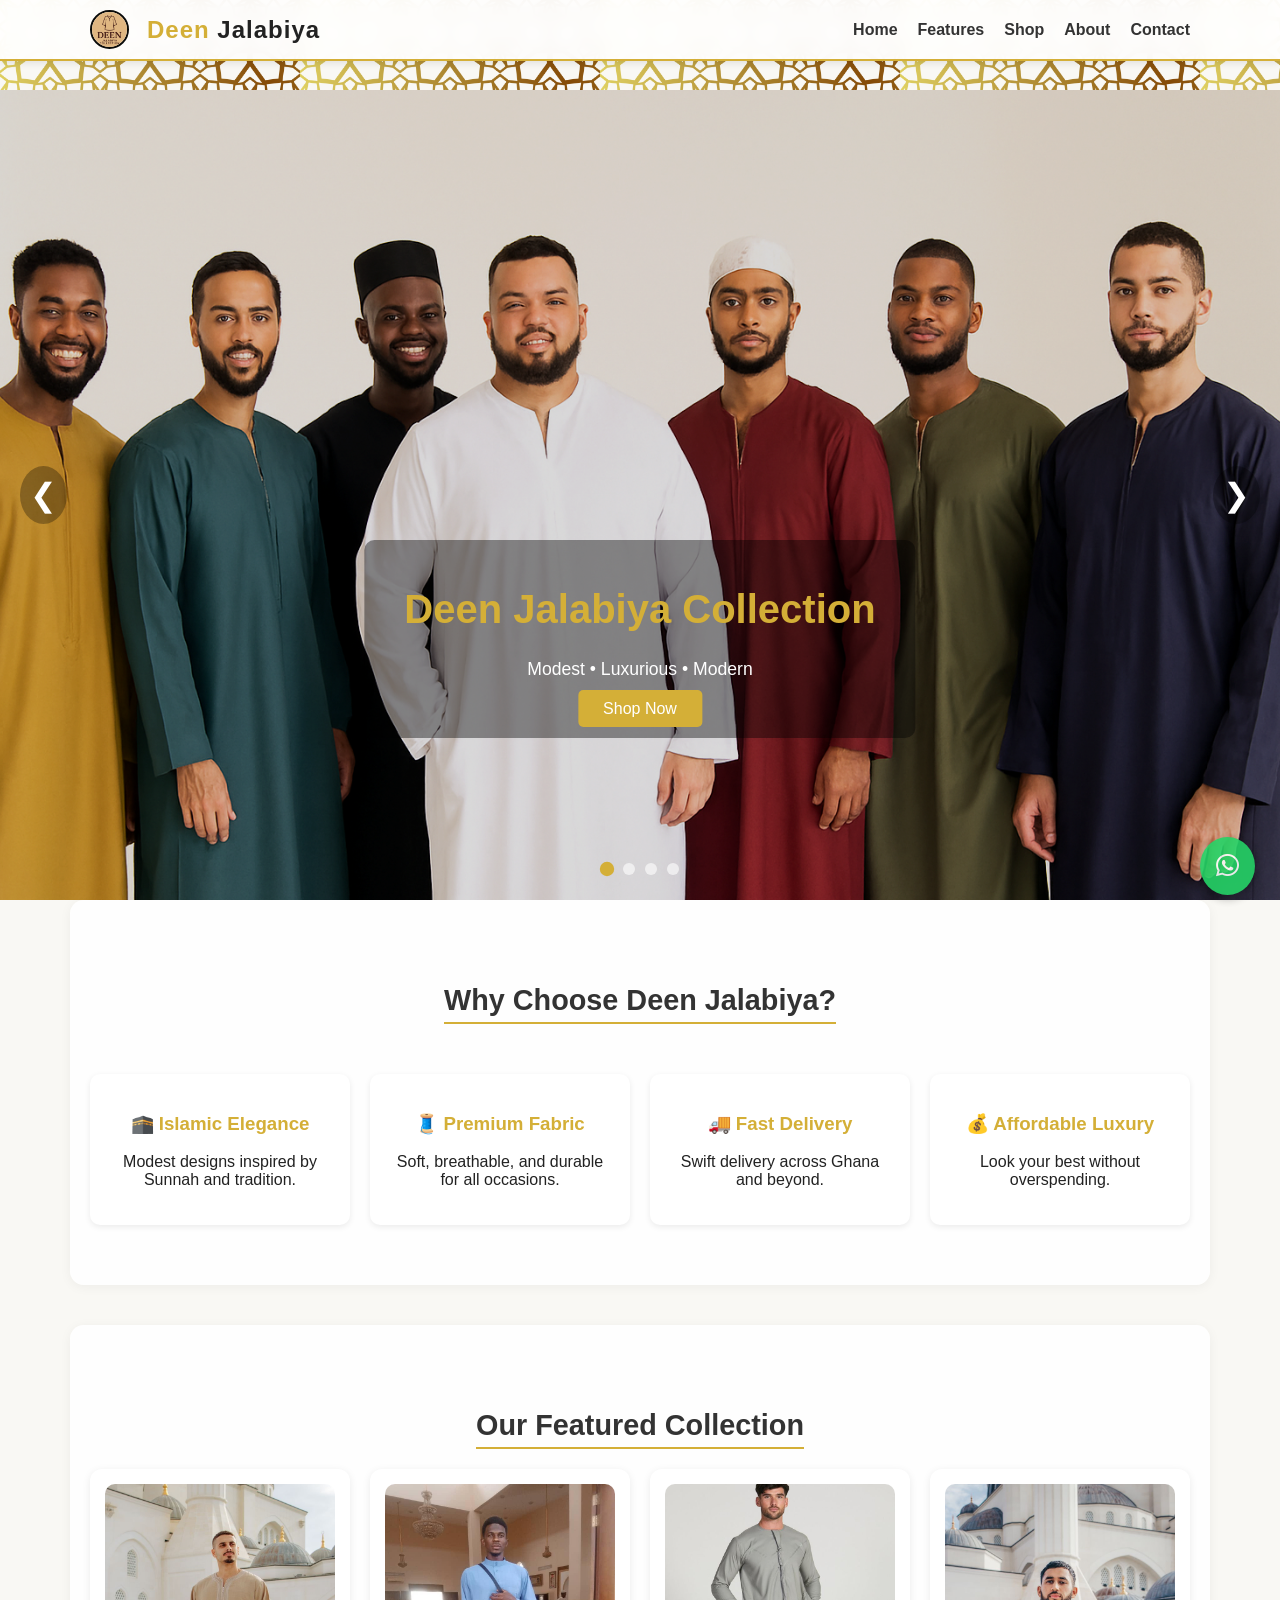
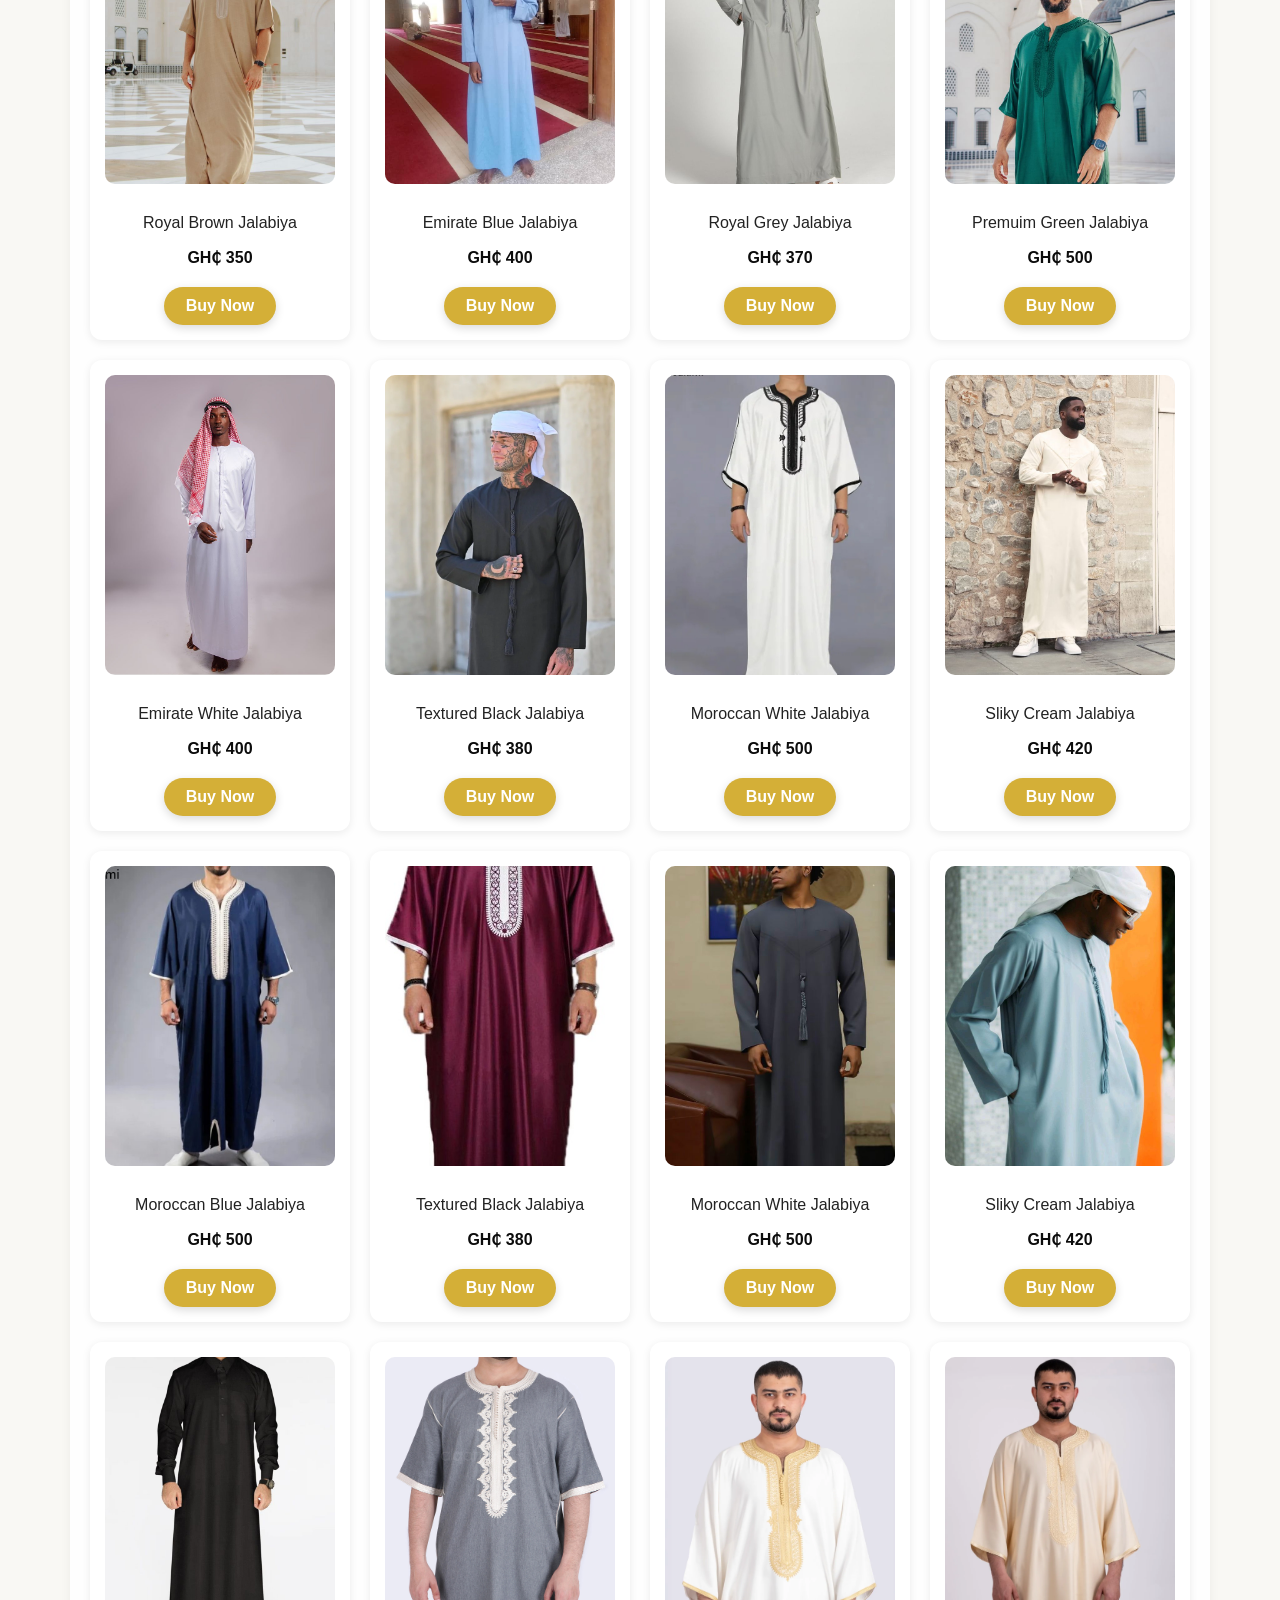
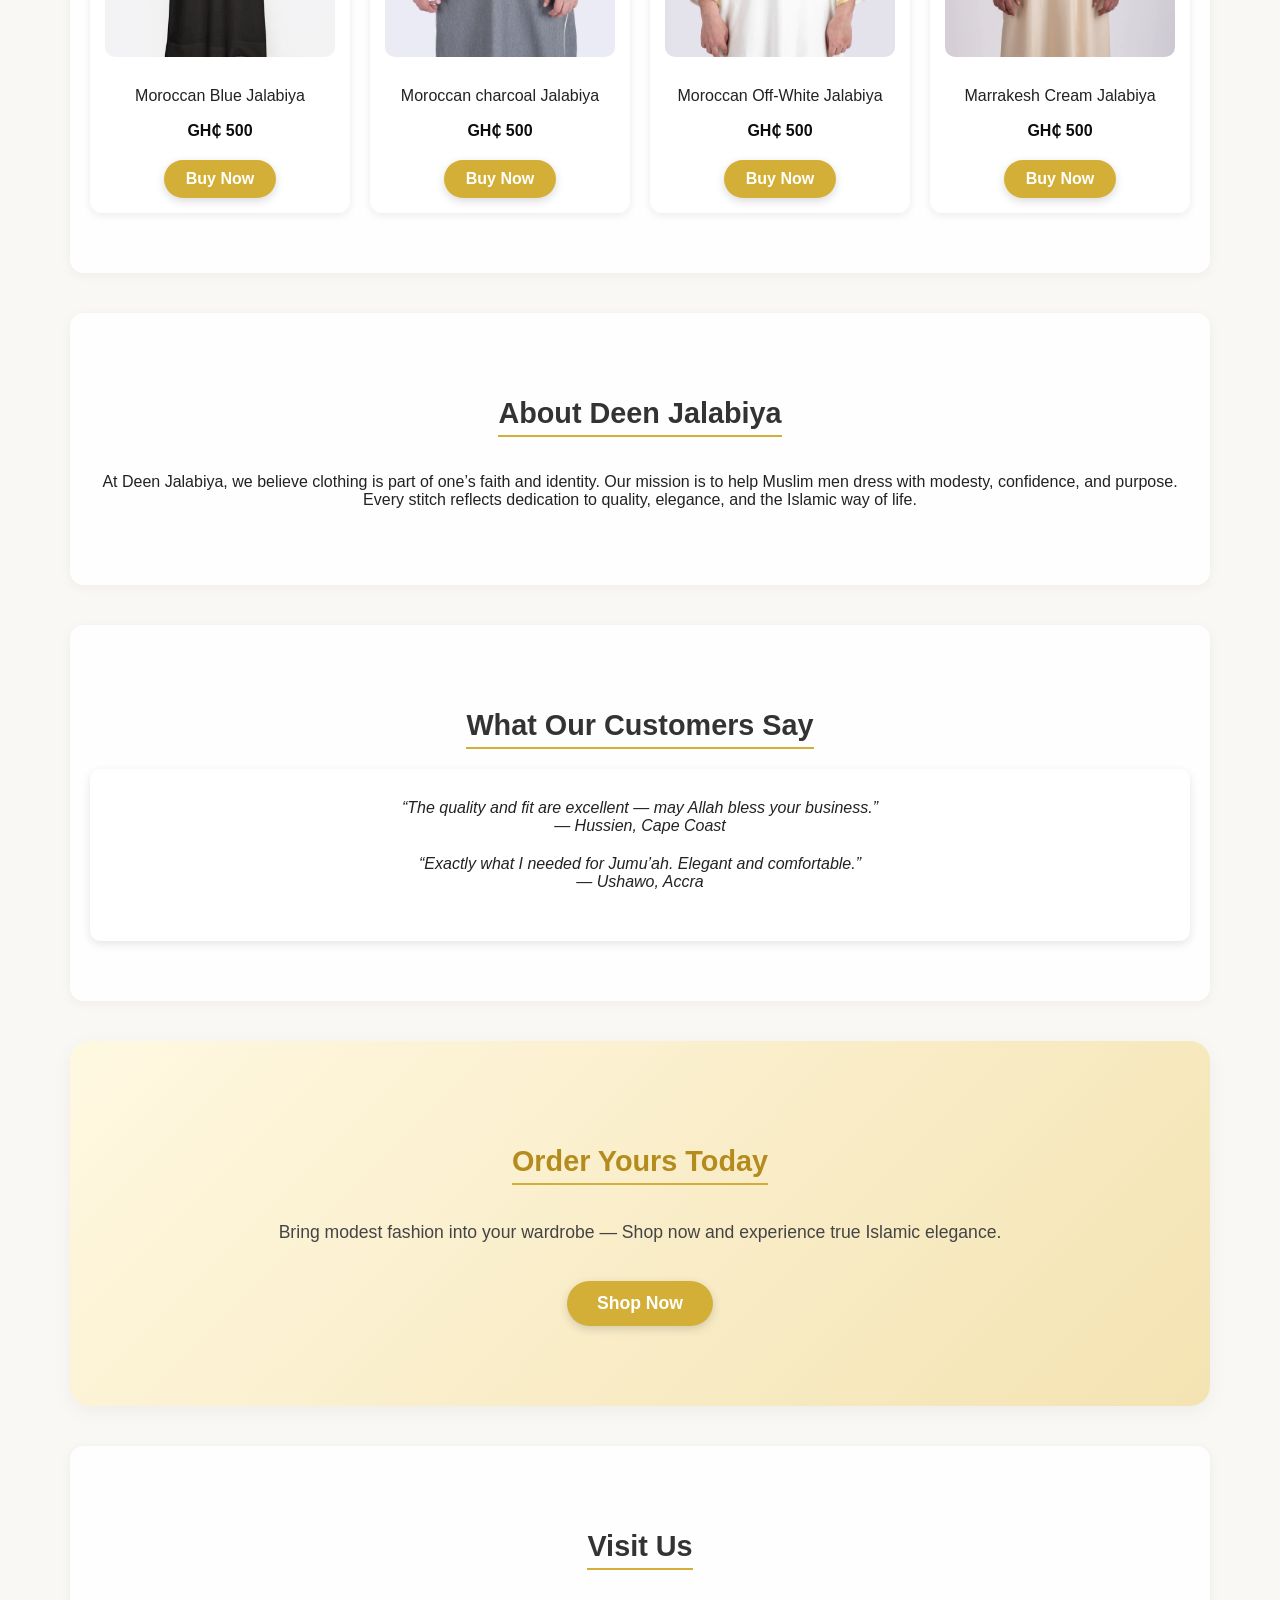
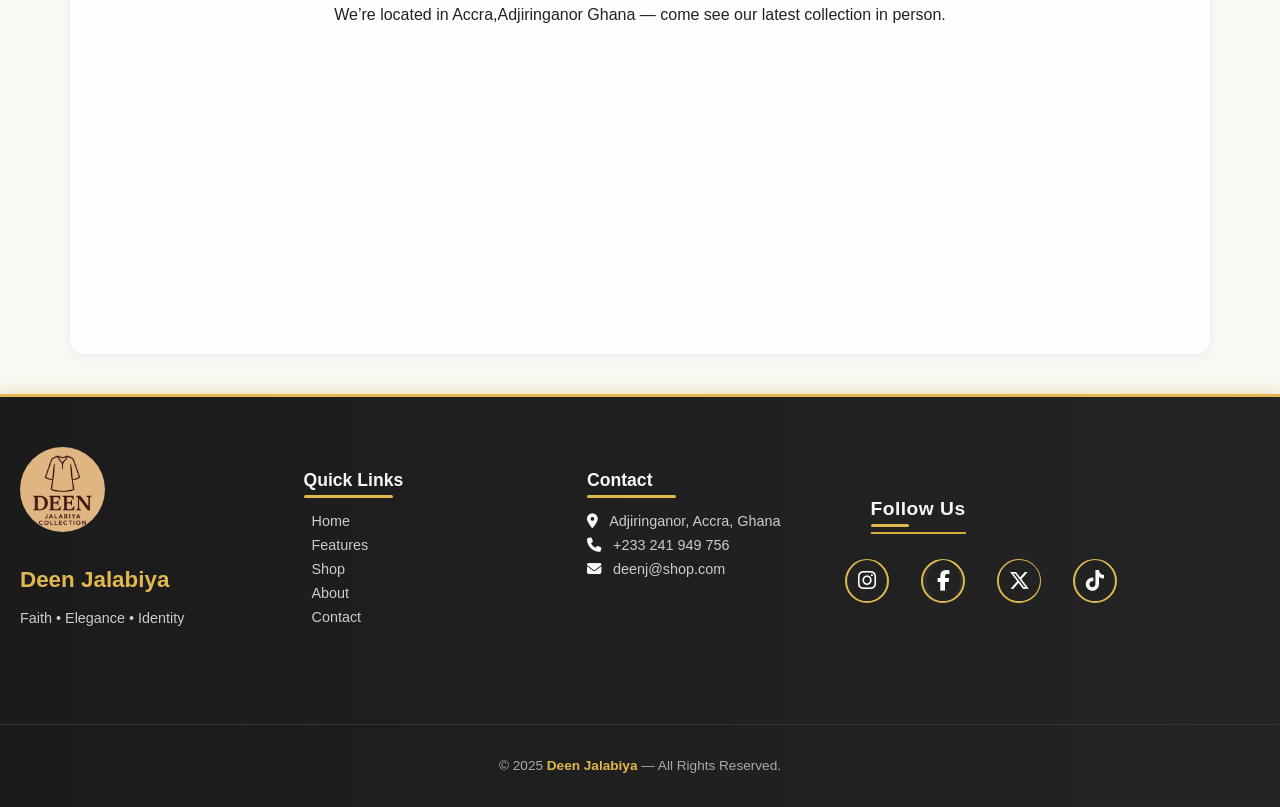
==== commit 2d87bfb1: "Add files via upload" ====
--- a/index.html
+++ b/index.html
@@ -297,11 +297,12 @@
 
  <footer class="footer">
   <div class="footer-container">
-    <!-- Logo and Description -->
+
+    <!-- Logo & Short Description -->
     <div class="footer-about">
       <img src="images/favicon.png" alt="Deen Jalabiya Logo" class="footer-logo">
       <h3>Deen Jalabiya</h3>
-      <p>Elegant. Modest. Timeless. Bringing Islamic fashion to the modern world with excellence and devotion.</p>
+      <p>Faith • Elegance • Identity</p>
     </div>
 
     <!-- Quick Links -->
@@ -309,38 +310,32 @@
       <h4>Quick Links</h4>
       <ul>
         <li><a href="#home">Home</a></li>
-        <li><a href="#features">features</a></li>
+        <li><a href="#features">Features</a></li>
         <li><a href="#shop">Shop</a></li>
         <li><a href="#about">About</a></li>
         <li><a href="#contact">Contact</a></li>
       </ul>
     </div>
 
-    <!-- Contact Info -->
+    <!-- Contact Information -->
     <div class="footer-contact">
-      <h4>Contact Us</h4>
-      <p><i class="fa-solid fa-phone"></i> +233241949756</p>
+      <h4>Contact</h4>
+      <p><i class="fa-solid fa-location-dot"></i> Adjiringanor, Accra, Ghana</p>
+      <p><i class="fa-solid fa-phone"></i> +233 241 949 756</p>
       <p><i class="fa-solid fa-envelope"></i> deenj@shop.com</p>
-      <p><i class="fa-solid fa-location-dot"></i> Accra, Ghana</p>
-      
-     <div class="footer-social">
-  <h4>Follow Us</h4>
-  <div class="social-icons">
-    <a href="https://www.instagram.com" target="_blank" aria-label="Instagram">
-      <i class="fab fa-instagram"></i>
-    </a>
-    <a href="https://www.facebook.com" target="_blank" aria-label="Facebook">
-      <i class="fab fa-facebook-f"></i>
-    </a>
-    <a href="https://x.com" target="_blank" aria-label="X (Twitter)">
-      <i class="fab fa-x-twitter"></i>
-    </a>
-    <a href="https://tiktok.com" target="_blank" aria-label="Tiktok">
-      <i class="fab fa-tiktok"></i>
-    </a>
-  </div>
-</div>
-
+    </div>
+
+    <!-- Social Media -->
+    <div class="footer-social">
+      <h4>Follow Us</h4>
+      <div class="social-icons">
+        <a href="https://www.instagram.com" target="_blank" aria-label="Instagram"><i class="fab fa-instagram"></i></a>
+        <a href="https://www.facebook.com" target="_blank" aria-label="Facebook"><i class="fab fa-facebook-f"></i></a>
+        <a href="https://x.com" target="_blank" aria-label="X"><i class="fab fa-x-twitter"></i></a>
+        <a href="https://tiktok.com" target="_blank" aria-label="TikTok"><i class="fab fa-tiktok"></i></a>
+      </div>
+    </div>
+  </div>
 
   <div class="footer-bottom">
     <p>© 2025 <strong>Deen Jalabiya</strong> — All Rights Reserved.</p>
--- a/styles.css
+++ b/styles.css
@@ -1467,3 +1467,330 @@
     background: linear-gradient(135deg, #b9972c, #d4af37);
   }
 }
+
+/* ============================= */
+/* 📱 MOBILE RESPONSIVE STYLES   */
+/* ============================= */
+@media (max-width: 768px) {
+  
+  /* General body padding */
+  body {
+    padding: 0 10px;
+    overflow-x: hidden;
+  }
+
+  /* Header adjustments */
+  header {
+    flex-direction: column;
+    text-align: center;
+    padding: 15px;
+  }
+
+  header h1 {
+    font-size: 1.5rem;
+  }
+
+  /* Navigation links stack nicely */
+  nav ul {
+    flex-direction: column;
+    gap: 10px;
+    padding: 0;
+  }
+
+  /* Hero or banner image full width */
+  .hero img,
+  .header-slider img {
+    width: 100%;
+    height: auto;
+    object-fit: cover;
+  }
+
+  /* Product grid — make it 2 per row on smaller screens */
+  .products {
+    grid-template-columns: repeat(auto-fit, minmax(160px, 1fr));
+    gap: 15px;
+  }
+
+  .product img {
+    width: 100%;
+    height: auto;
+    border-radius: 10px;
+  }
+
+  /* Fix footer text */
+  footer {
+    text-align: center;
+    padding: 20px 10px;
+  }
+
+  /* ✅ Fix: Social media icons visible and neat */
+  .social-links {
+    position: fixed;
+    bottom: 20px;
+    right: 50%;
+    transform: translateX(50%) scale(0.85);
+    flex-direction: row;
+    gap: 20px;
+    background: rgba(255, 255, 255, 0.1);
+    padding: 8px 14px;
+    border-radius: 50px;
+    backdrop-filter: blur(6px);
+    box-shadow: 0 2px 8px rgba(0,0,0,0.15);
+    z-index: 200;
+  }
+
+  .social-links a {
+    color: #d4af37;
+    font-size: 1.4rem;
+    transition: 0.3s;
+  }
+
+  .social-links a:hover {
+    transform: scale(1.2);
+  }
+
+  /* WhatsApp button slightly raised to avoid overlap */
+  .whatsapp-float {
+    bottom: 80px;
+    right: 15px;
+    transform: scale(0.9);
+  }
+
+  /* Map section scaling */
+  iframe {
+    width: 100%;
+    height: 220px;
+    border-radius: 12px;
+  }
+}
+
+/* 📱 MOBILE ENHANCEMENTS — ADD AT BOTTOM */
+
+/* Ensure product grid is tap-friendly */
+@media (max-width: 768px) {
+  .products {
+    grid-template-columns: repeat(2, 1fr);
+    gap: 16px;
+  }
+  .product img {
+    height: auto;
+    max-height: 260px;
+  }
+  .product p {
+    font-size: 1rem;
+  }
+  .price {
+    font-size: 1.1rem;
+  }
+  .btn {
+    padding: 10px 18px;
+    font-size: 0.95rem;
+  }
+}
+
+/* Footer & social icons repositioning */
+@media (max-width: 768px) {
+  .social-icons {
+    justify-content: center;
+    gap: 12px;
+    margin-top: 15px;
+  }
+  .footer-social {
+    margin-top: 20px;
+  }
+}
+
+/* Floating button adjustments to avoid overlap */
+@media (max-width: 768px) {
+  .whatsapp-float {
+    right: 15px;
+    bottom: 70px;
+    transform: scale(0.9);
+  }
+  #backToTop {
+    right: 15px;
+    bottom: 130px; /* place above WhatsApp on mobile */
+    transform: scale(0.9);
+  }
+}
+
+/* Hero caption sizing for small screens */
+@media (max-width: 480px) {
+  .hero-caption {
+    bottom: 18%;
+    padding: 0 20px;
+  }
+  .hero-caption h1 {
+    font-size: 1.6rem;
+    line-height: 1.2;
+  }
+  .hero-caption p {
+    font-size: 0.95rem;
+  }
+  .hero-caption .btn {
+    padding: 9px 16px;
+    font-size: 0.9rem;
+  }
+}
+/* === FOOTER STYLE (FINAL VERSION) === */
+.footer {
+  background: linear-gradient(to right, #1b1b1b, #242424); /* elegant deep tone */
+  color: #eee;
+  padding: 50px 0 20px;
+  font-family: 'Poppins', sans-serif;
+  border-top: 3px solid #e0b84f; /* softer, brighter gold accent */
+}
+
+.footer-container {
+  display: flex;
+  justify-content: space-around;
+  align-items: flex-start;
+  flex-wrap: wrap;
+  max-width: 1200px;
+  margin: 0 auto;
+  padding: 0 20px;
+  gap: 40px;
+}
+
+/* About section */
+.footer-about {
+  flex: 1 1 250px;
+  text-align: left;
+}
+.footer-about img {
+  width: 85px; /* smaller, balanced logo */
+  height: auto;
+  margin-bottom: 10px;
+}
+.footer-about h3 {
+  color: #e0b84f; /* brand gold */
+  font-weight: 700;
+  margin-bottom: 5px;
+}
+.footer-about p {
+  color: #ccc;
+  font-size: 0.9rem;
+}
+
+/* Quick links, contact, and social */
+.footer-links h4,
+.footer-contact h4,
+.footer-social h4 {
+  color: #f5f7f6; /* your signature green accent */
+  font-weight: 600;
+  margin-bottom: 15px;
+  position: relative;
+}
+.footer-links h4::after,
+.footer-contact h4::after,
+.footer-social h4::after {
+  content: '';
+  display: block;
+  width: 40%;
+  height: 3px;
+  background-color: #e0b84f;
+  margin-top: 4px;
+  border-radius: 2px;
+}
+
+/* Footer lists */
+.footer-links ul {
+  list-style: none;
+  padding: 0;
+}
+.footer-links ul li {
+  margin-bottom: 8px;
+}
+.footer-links ul li a {
+  color: #ccc;
+  text-decoration: none;
+  transition: 0.3s;
+}
+.footer-links ul li a:hover {
+  color: #f7faf9;
+}
+
+/* Contact info */
+.footer-contact p {
+  color: #ccc;
+  font-size: 0.9rem;
+  margin-bottom: 8px;
+}
+.footer-contact i {
+  color: #f8faf9;
+  margin-right: 8px;
+}
+
+/* Social icons */
+.social-icons {
+  display: flex;
+  gap: 10px;
+}
+.social-icons a {
+  color: #f8fbfa;
+  font-size: 1.2rem;
+  border: 2px solid #e0b84f;
+  border-radius: 50%;
+  width: 40px;
+  height: 40px;
+  display: flex;
+  justify-content: center;
+  align-items: center;
+  transition: 0.3s;
+}
+.social-icons a:hover {
+  background: #e0b84f;
+  color: #1a1a1a;
+}
+
+/* Footer bottom */
+.footer-bottom {
+  text-align: center;
+  margin-top: 40px;
+  font-size: 0.85rem;
+  color: #aaa;
+}
+.footer-bottom strong {
+  color: #e0b84f;
+}
+
+/* Responsive for mobile */
+@media (max-width: 768px) {
+  .footer-container {
+    flex-direction: column;
+    align-items: center;
+    text-align: center;
+  }
+  .footer-about img {
+    margin: 0 auto 10px;
+  }
+  .social-icons {
+    justify-content: center;
+  }
+}
+/* --- FORCE DESKTOP FOOTER LAYOUT --- */
+@media (min-width: 769px) {
+  .footer-container {
+    display: flex !important;
+    flex-direction: row !important;
+    justify-content: space-between !important;
+    align-items: flex-start !important;
+    flex-wrap: nowrap !important;
+    gap: 60px !important;
+  }
+
+  .footer-about,
+  .footer-links,
+  .footer-contact,
+  .footer-social {
+    flex: 1;
+    min-width: 200px;
+  }
+
+  .footer-about,
+  .footer-links,
+  .footer-contact,
+  .footer-social {
+    text-align: left;
+  }
+}
--- a/styles.css
+++ b/styles.css
@@ -1467,3 +1467,330 @@
     background: linear-gradient(135deg, #b9972c, #d4af37);
   }
 }
+
+/* ============================= */
+/* 📱 MOBILE RESPONSIVE STYLES   */
+/* ============================= */
+@media (max-width: 768px) {
+  
+  /* General body padding */
+  body {
+    padding: 0 10px;
+    overflow-x: hidden;
+  }
+
+  /* Header adjustments */
+  header {
+    flex-direction: column;
+    text-align: center;
+    padding: 15px;
+  }
+
+  header h1 {
+    font-size: 1.5rem;
+  }
+
+  /* Navigation links stack nicely */
+  nav ul {
+    flex-direction: column;
+    gap: 10px;
+    padding: 0;
+  }
+
+  /* Hero or banner image full width */
+  .hero img,
+  .header-slider img {
+    width: 100%;
+    height: auto;
+    object-fit: cover;
+  }
+
+  /* Product grid — make it 2 per row on smaller screens */
+  .products {
+    grid-template-columns: repeat(auto-fit, minmax(160px, 1fr));
+    gap: 15px;
+  }
+
+  .product img {
+    width: 100%;
+    height: auto;
+    border-radius: 10px;
+  }
+
+  /* Fix footer text */
+  footer {
+    text-align: center;
+    padding: 20px 10px;
+  }
+
+  /* ✅ Fix: Social media icons visible and neat */
+  .social-links {
+    position: fixed;
+    bottom: 20px;
+    right: 50%;
+    transform: translateX(50%) scale(0.85);
+    flex-direction: row;
+    gap: 20px;
+    background: rgba(255, 255, 255, 0.1);
+    padding: 8px 14px;
+    border-radius: 50px;
+    backdrop-filter: blur(6px);
+    box-shadow: 0 2px 8px rgba(0,0,0,0.15);
+    z-index: 200;
+  }
+
+  .social-links a {
+    color: #d4af37;
+    font-size: 1.4rem;
+    transition: 0.3s;
+  }
+
+  .social-links a:hover {
+    transform: scale(1.2);
+  }
+
+  /* WhatsApp button slightly raised to avoid overlap */
+  .whatsapp-float {
+    bottom: 80px;
+    right: 15px;
+    transform: scale(0.9);
+  }
+
+  /* Map section scaling */
+  iframe {
+    width: 100%;
+    height: 220px;
+    border-radius: 12px;
+  }
+}
+
+/* 📱 MOBILE ENHANCEMENTS — ADD AT BOTTOM */
+
+/* Ensure product grid is tap-friendly */
+@media (max-width: 768px) {
+  .products {
+    grid-template-columns: repeat(2, 1fr);
+    gap: 16px;
+  }
+  .product img {
+    height: auto;
+    max-height: 260px;
+  }
+  .product p {
+    font-size: 1rem;
+  }
+  .price {
+    font-size: 1.1rem;
+  }
+  .btn {
+    padding: 10px 18px;
+    font-size: 0.95rem;
+  }
+}
+
+/* Footer & social icons repositioning */
+@media (max-width: 768px) {
+  .social-icons {
+    justify-content: center;
+    gap: 12px;
+    margin-top: 15px;
+  }
+  .footer-social {
+    margin-top: 20px;
+  }
+}
+
+/* Floating button adjustments to avoid overlap */
+@media (max-width: 768px) {
+  .whatsapp-float {
+    right: 15px;
+    bottom: 70px;
+    transform: scale(0.9);
+  }
+  #backToTop {
+    right: 15px;
+    bottom: 130px; /* place above WhatsApp on mobile */
+    transform: scale(0.9);
+  }
+}
+
+/* Hero caption sizing for small screens */
+@media (max-width: 480px) {
+  .hero-caption {
+    bottom: 18%;
+    padding: 0 20px;
+  }
+  .hero-caption h1 {
+    font-size: 1.6rem;
+    line-height: 1.2;
+  }
+  .hero-caption p {
+    font-size: 0.95rem;
+  }
+  .hero-caption .btn {
+    padding: 9px 16px;
+    font-size: 0.9rem;
+  }
+}
+/* === FOOTER STYLE (FINAL VERSION) === */
+.footer {
+  background: linear-gradient(to right, #1b1b1b, #242424); /* elegant deep tone */
+  color: #eee;
+  padding: 50px 0 20px;
+  font-family: 'Poppins', sans-serif;
+  border-top: 3px solid #e0b84f; /* softer, brighter gold accent */
+}
+
+.footer-container {
+  display: flex;
+  justify-content: space-around;
+  align-items: flex-start;
+  flex-wrap: wrap;
+  max-width: 1200px;
+  margin: 0 auto;
+  padding: 0 20px;
+  gap: 40px;
+}
+
+/* About section */
+.footer-about {
+  flex: 1 1 250px;
+  text-align: left;
+}
+.footer-about img {
+  width: 85px; /* smaller, balanced logo */
+  height: auto;
+  margin-bottom: 10px;
+}
+.footer-about h3 {
+  color: #e0b84f; /* brand gold */
+  font-weight: 700;
+  margin-bottom: 5px;
+}
+.footer-about p {
+  color: #ccc;
+  font-size: 0.9rem;
+}
+
+/* Quick links, contact, and social */
+.footer-links h4,
+.footer-contact h4,
+.footer-social h4 {
+  color: #f5f7f6; /* your signature green accent */
+  font-weight: 600;
+  margin-bottom: 15px;
+  position: relative;
+}
+.footer-links h4::after,
+.footer-contact h4::after,
+.footer-social h4::after {
+  content: '';
+  display: block;
+  width: 40%;
+  height: 3px;
+  background-color: #e0b84f;
+  margin-top: 4px;
+  border-radius: 2px;
+}
+
+/* Footer lists */
+.footer-links ul {
+  list-style: none;
+  padding: 0;
+}
+.footer-links ul li {
+  margin-bottom: 8px;
+}
+.footer-links ul li a {
+  color: #ccc;
+  text-decoration: none;
+  transition: 0.3s;
+}
+.footer-links ul li a:hover {
+  color: #f7faf9;
+}
+
+/* Contact info */
+.footer-contact p {
+  color: #ccc;
+  font-size: 0.9rem;
+  margin-bottom: 8px;
+}
+.footer-contact i {
+  color: #f8faf9;
+  margin-right: 8px;
+}
+
+/* Social icons */
+.social-icons {
+  display: flex;
+  gap: 10px;
+}
+.social-icons a {
+  color: #f8fbfa;
+  font-size: 1.2rem;
+  border: 2px solid #e0b84f;
+  border-radius: 50%;
+  width: 40px;
+  height: 40px;
+  display: flex;
+  justify-content: center;
+  align-items: center;
+  transition: 0.3s;
+}
+.social-icons a:hover {
+  background: #e0b84f;
+  color: #1a1a1a;
+}
+
+/* Footer bottom */
+.footer-bottom {
+  text-align: center;
+  margin-top: 40px;
+  font-size: 0.85rem;
+  color: #aaa;
+}
+.footer-bottom strong {
+  color: #e0b84f;
+}
+
+/* Responsive for mobile */
+@media (max-width: 768px) {
+  .footer-container {
+    flex-direction: column;
+    align-items: center;
+    text-align: center;
+  }
+  .footer-about img {
+    margin: 0 auto 10px;
+  }
+  .social-icons {
+    justify-content: center;
+  }
+}
+/* --- FORCE DESKTOP FOOTER LAYOUT --- */
+@media (min-width: 769px) {
+  .footer-container {
+    display: flex !important;
+    flex-direction: row !important;
+    justify-content: space-between !important;
+    align-items: flex-start !important;
+    flex-wrap: nowrap !important;
+    gap: 60px !important;
+  }
+
+  .footer-about,
+  .footer-links,
+  .footer-contact,
+  .footer-social {
+    flex: 1;
+    min-width: 200px;
+  }
+
+  .footer-about,
+  .footer-links,
+  .footer-contact,
+  .footer-social {
+    text-align: left;
+  }
+}
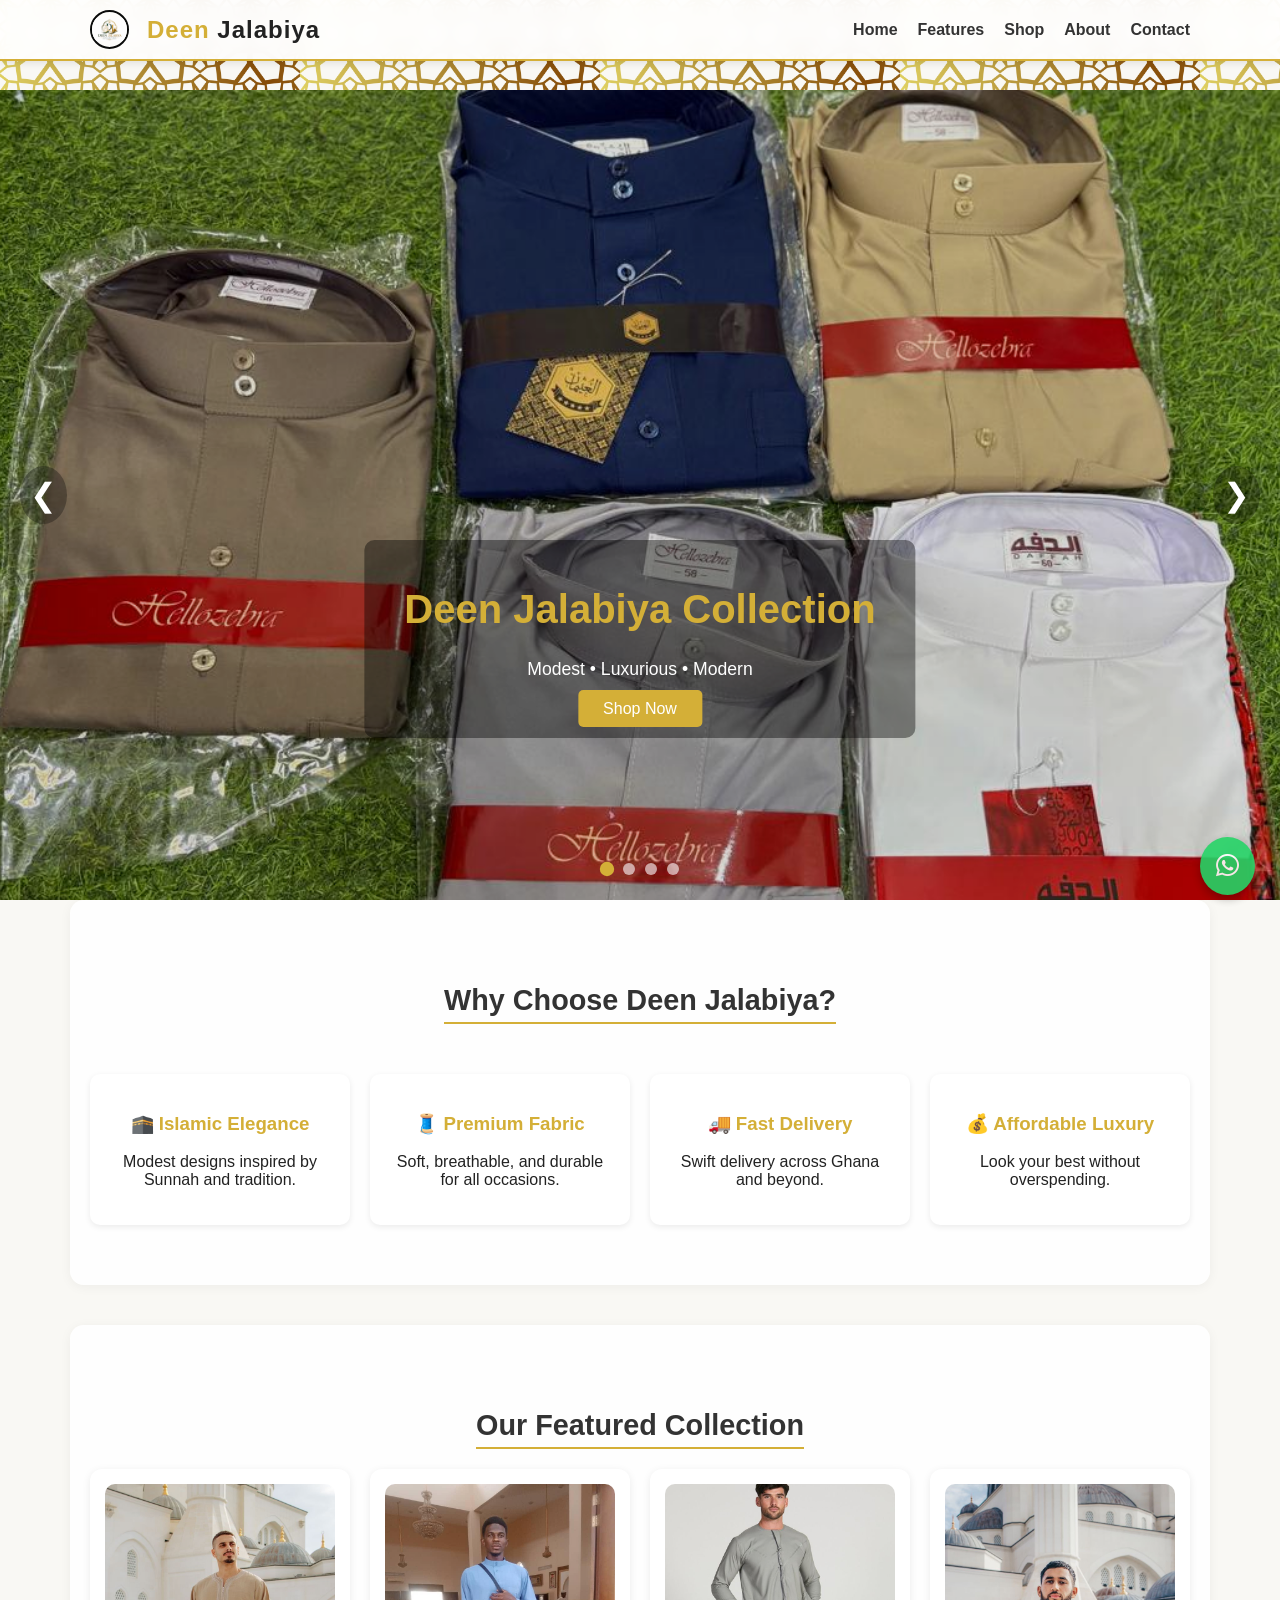
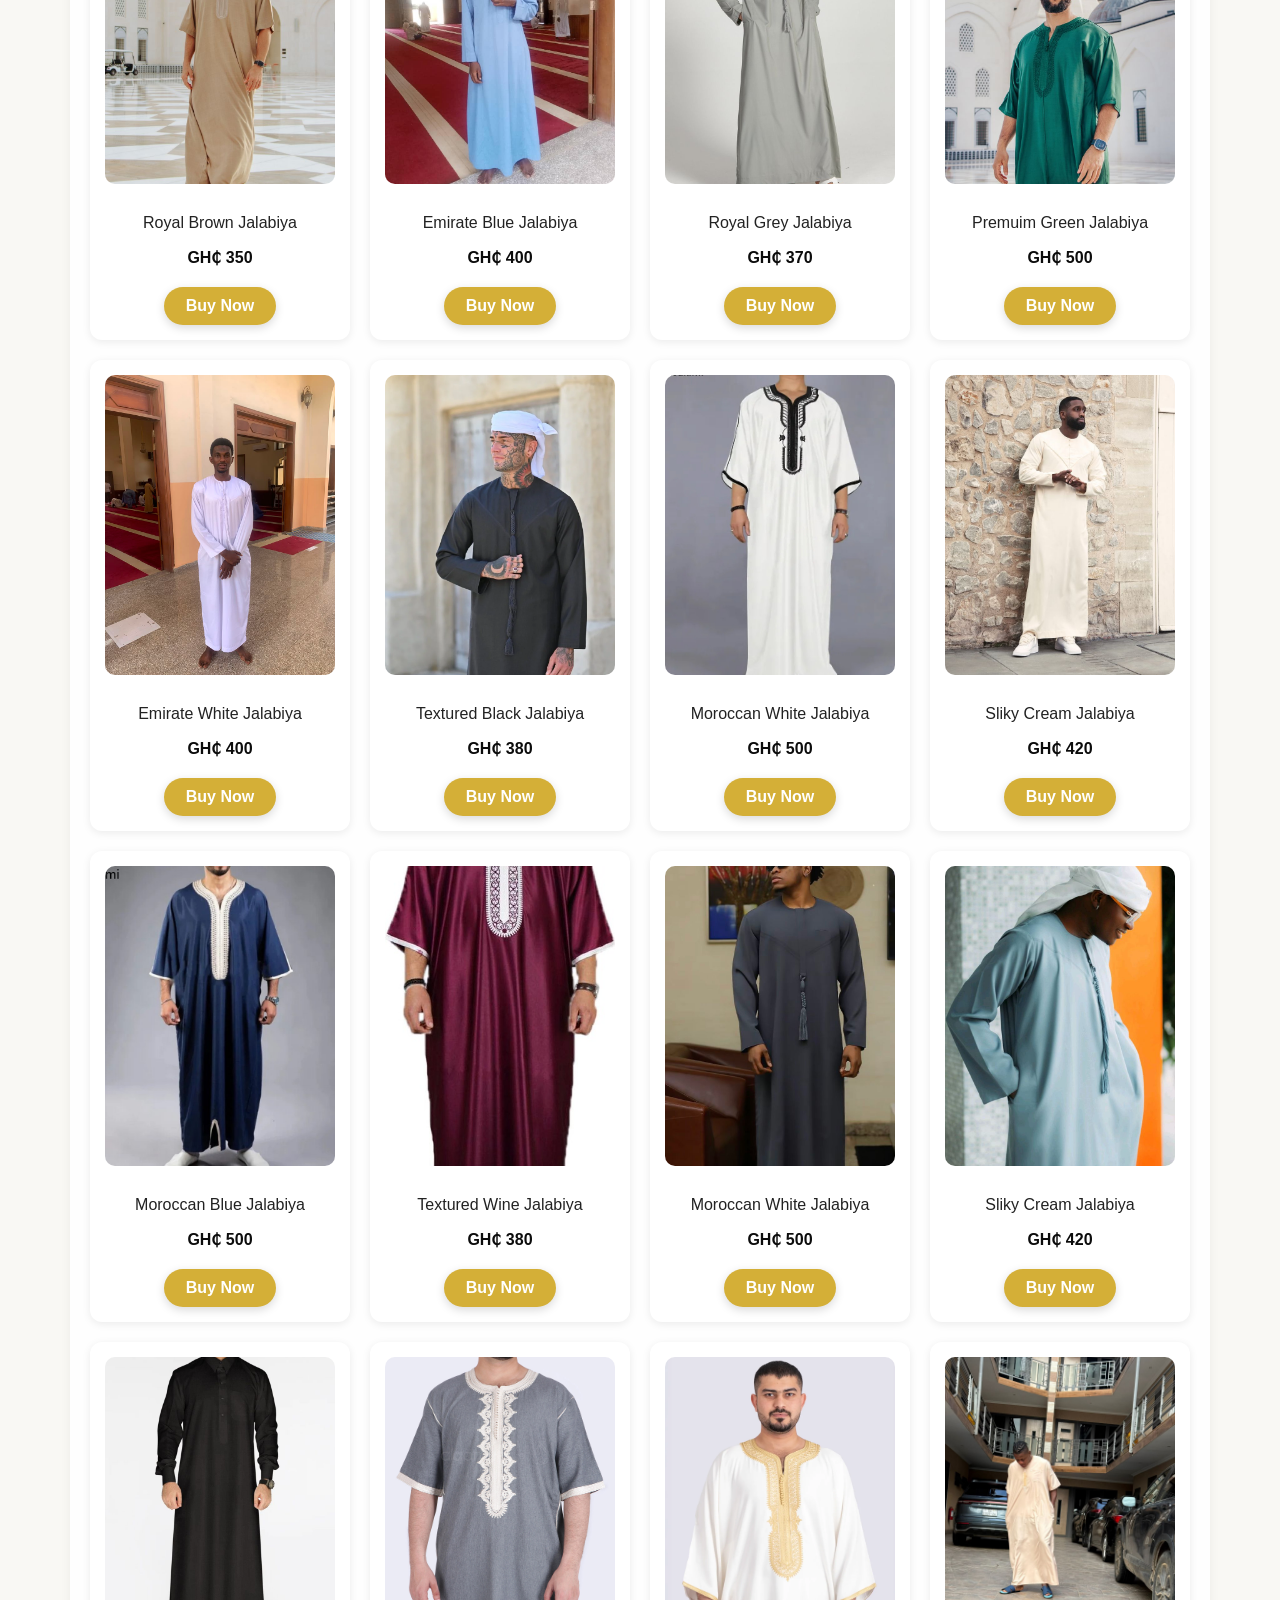
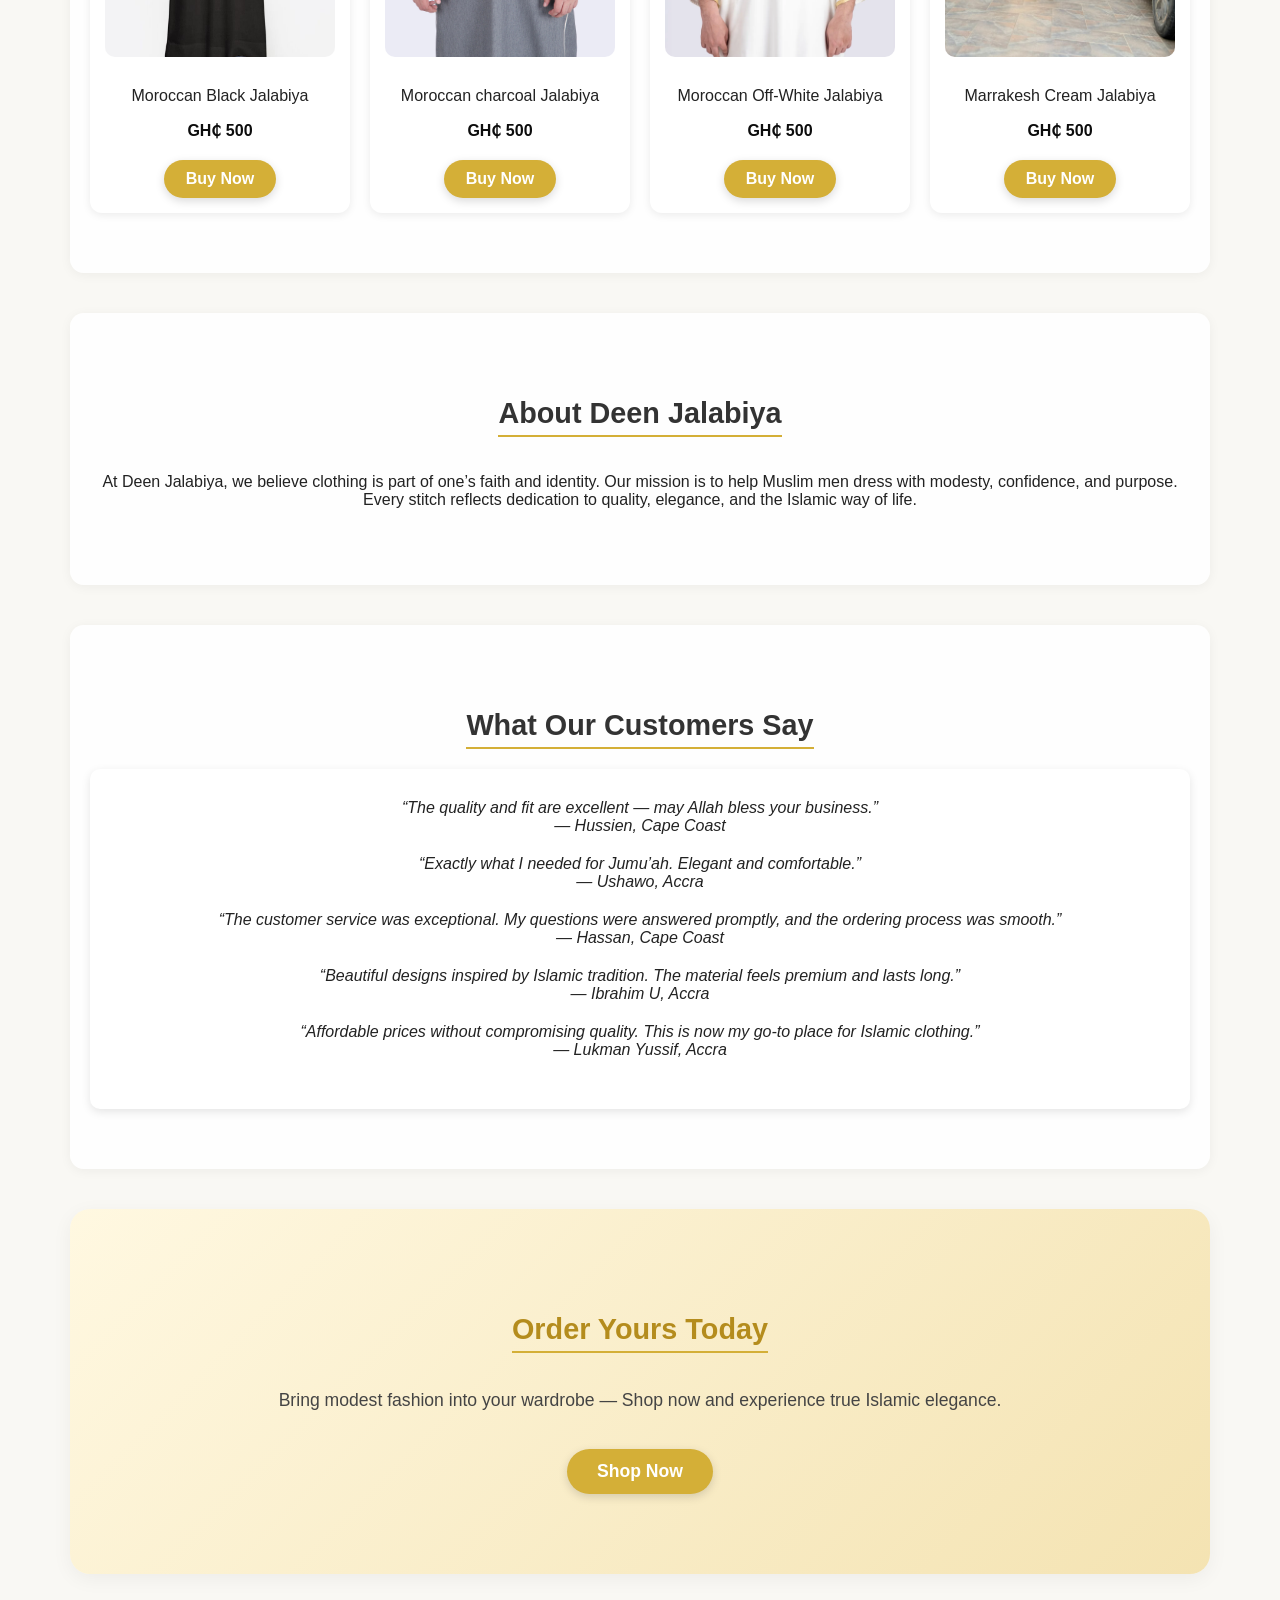
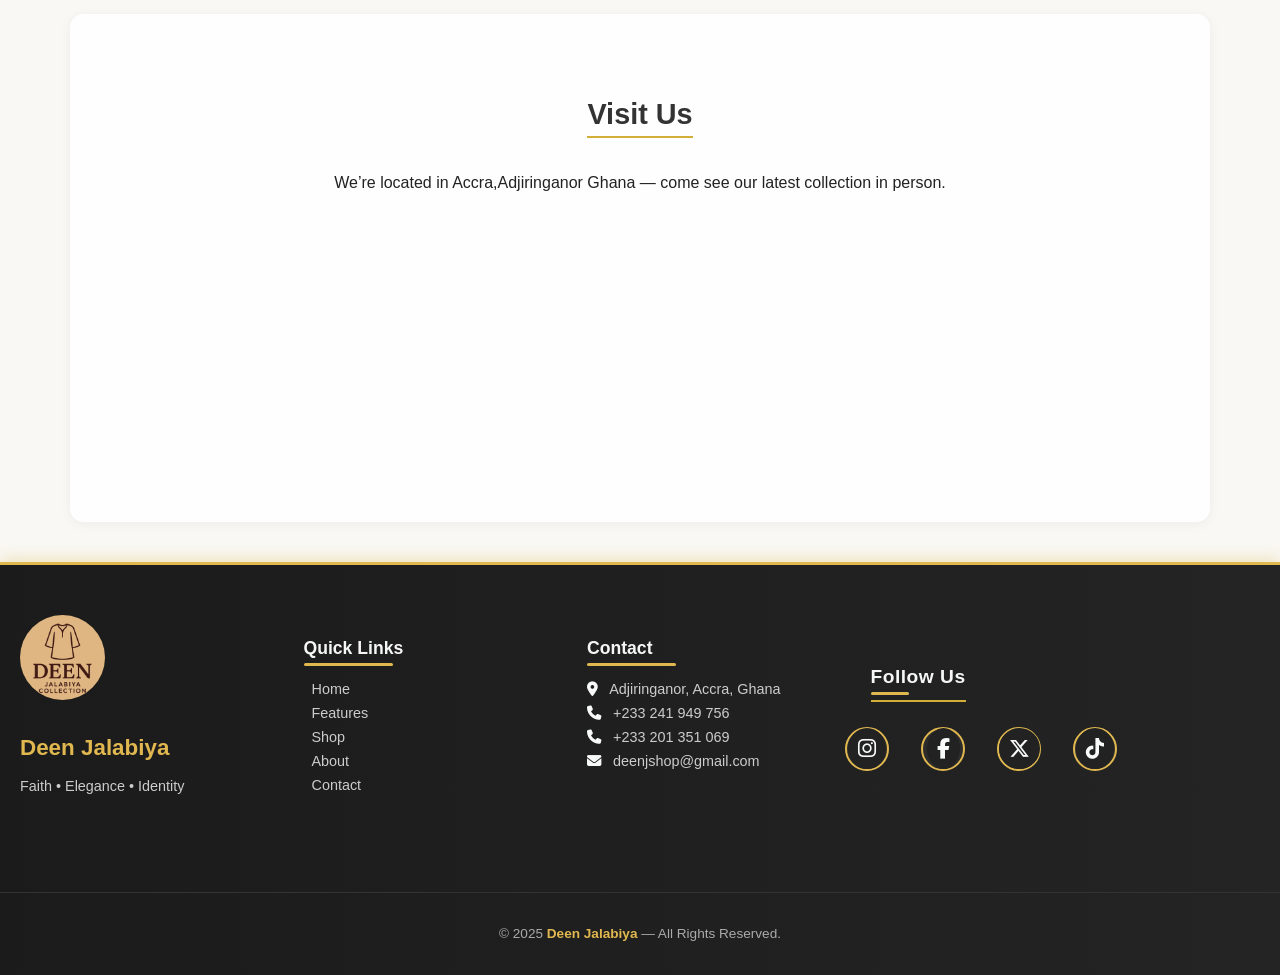
==== commit 2333a089: "Add files via upload fixed header image updated landing page corrected CSS styling" ====
--- a/index.html
+++ b/index.html
@@ -42,9 +42,9 @@
 <meta name="geo.placename" content="Accra, Ghana">
 
 <!-- 🧿 Favicon and App Icon Setup -->
-<link rel="icon" type="image/png" href="images/favicon.png" sizes="32x32">
-<link rel="icon" type="image/png" href="images/favicon.png" sizes="16x16">
-<link rel="apple-touch-icon" href="images/favicon.png">
+<link rel="icon" type="image/png" href="images/favicon.jpeg" sizes="32x32">
+<link rel="icon" type="image/png" href="images/favicon.jpeg" sizes="16x16">
+<link rel="apple-touch-icon" href="images/favicon.jpeg">
 
 <!-- Manifest (for mobile PWA setup) -->
 <link rel="manifest" href="manifest.json">
@@ -76,7 +76,7 @@
   <div class="nav-container">
     <!-- Logo -->
     <a href="#home" class="logo">
-  <img src="images/favicon.png" alt="Deen Jalabiya Logo" class="logo-img">
+  <img src="images/favicon.jpeg" alt="Deen Jalabiya Logo" class="logo-img">
   <span>Deen <strong>Jalabiya</strong></span>
 </a>
 
@@ -100,7 +100,7 @@
 <header id="home" class="hero-slider">
   <div class="slides">
     <div class="slide active">
-      <img src="images/header1.png" alt="Elegant Jalabiya 1">
+      <img src="images/header8.jpeg" alt="Elegant Jalabiya 1">
       <div class="hero-caption">
         <h1>Deen Jalabiya Collection</h1>
         <p>Modest • Luxurious • Modern</p>
@@ -127,7 +127,7 @@
     </div>
 
     <div class="slide">
-      <img src="images/header7.jpeg" alt="Elegant Jalabiya 2">
+      <img src="images/header9.jpeg" alt="Elegant Jalabiya 2">
       <div class="hero-caption">
         <h1>Modest designs inspired by Sunnah and tradition</h1>
         <p>Elegance tailored for the modern Muslim man</p>
@@ -189,7 +189,7 @@
         <a href="#" class="btn">Buy Now</a>
     </div>
     <div class="product">
-        <img src="images/jalabiya5.jpg" alt="Jalabiya White">
+        <img src="images/myself.jpeg" alt="Jalabiya White">
         <p>Emirate White Jalabiya</p>
         <span class="price">GH₵ 400</span>
         <a href="#" class="btn">Buy Now</a>
@@ -219,8 +219,8 @@
         <a href="#" class="btn">Buy Now</a>
     </div>
     <div class="product">
-        <img src="images/jalabiya10.jpg" alt="Jalabiya Black">
-        <p>Textured Black Jalabiya</p>
+        <img src="images/jalabiya10.jpg" alt="Jalabiya Wine">
+        <p>Textured Wine Jalabiya</p>
         <span class="price">GH₵ 380</span>
         <a href="#" class="btn">Buy Now</a>
     </div>
@@ -237,8 +237,8 @@
         <a href="#" class="btn">Buy Now</a>
     </div>
     <div class="product">
-        <img src="images/jalabiya13.jpeg" alt=" Jalabiya Moroccan Blue">
-        <p>Moroccan Blue Jalabiya</p>
+        <img src="images/jalabiya13.jpeg" alt=" Jalabiya Moroccan Black">
+        <p>Moroccan Black Jalabiya</p>
         <span class="price">GH₵ 500</span>
         <a href="#" class="btn">Buy Now</a>
     </div>
@@ -255,7 +255,7 @@
         <a href="#" class="btn">Buy Now</a>
     </div>
     <div class="product">
-        <img src="images/jalabiya16.webp" alt="Jalabiya Moroccan Marrakesh">
+        <img src="images/Jalabiya17.jpeg" alt="Jalabiya Moroccan Marrakesh">
         <P>Marrakesh Cream Jalabiya</P>
         <span class="price">GH₵ 500</span>
         <a href="#" class="btn">Buy Now</a>
@@ -273,6 +273,9 @@
     <div class="testimonials">
       <div class="testimonial">“The quality and fit are excellent — may Allah bless your business.” <br>— Hussien, Cape Coast</div>
       <div class="testimonial">“Exactly what I needed for Jumu’ah. Elegant and comfortable.” <br>— Ushawo, Accra</div>
+      <div class="testimonial">“The customer service was exceptional. My questions were answered promptly, and the ordering process was smooth.” <br>— Hassan, Cape Coast</div>
+      <div class="testimonial">“Beautiful designs inspired by Islamic tradition. The material feels premium and lasts long.” <br>— Ibrahim U, Accra</div>
+      <div class="testimonial">“Affordable prices without compromising quality. This is now my go-to place for Islamic clothing.” <br>— Lukman Yussif, Accra</div>
     </div>
   </section>
 
@@ -322,7 +325,8 @@
       <h4>Contact</h4>
       <p><i class="fa-solid fa-location-dot"></i> Adjiringanor, Accra, Ghana</p>
       <p><i class="fa-solid fa-phone"></i> +233 241 949 756</p>
-      <p><i class="fa-solid fa-envelope"></i> deenj@shop.com</p>
+      <p><i class="fa-solid fa-phone"></i> +233 201 351 069</p>
+      <p><i class="fa-solid fa-envelope"></i> deenjshop@gmail.com</p>
     </div>
 
     <!-- Social Media -->
--- a/styles.css
+++ b/styles.css
@@ -1273,6 +1273,7 @@
 #backToTop {
   display: none;
   position: fixed;
+  width: 50px;
   bottom: 25px;
   left: 90px;
   z-index: 98;
@@ -1608,9 +1609,13 @@
     transform: scale(0.9);
   }
   #backToTop {
-    right: 15px;
-    bottom: 130px; /* place above WhatsApp on mobile */
-    transform: scale(0.9);
+    width: 50px;
+    height: 50px;
+    
+    left: 20px;
+    right: auto;
+
+    bottom: 90px
   }
 }
 
--- a/styles.css
+++ b/styles.css
@@ -1273,6 +1273,7 @@
 #backToTop {
   display: none;
   position: fixed;
+  width: 50px;
   bottom: 25px;
   left: 90px;
   z-index: 98;
@@ -1608,9 +1609,13 @@
     transform: scale(0.9);
   }
   #backToTop {
-    right: 15px;
-    bottom: 130px; /* place above WhatsApp on mobile */
-    transform: scale(0.9);
+    width: 50px;
+    height: 50px;
+    
+    left: 20px;
+    right: auto;
+
+    bottom: 90px
   }
 }
 
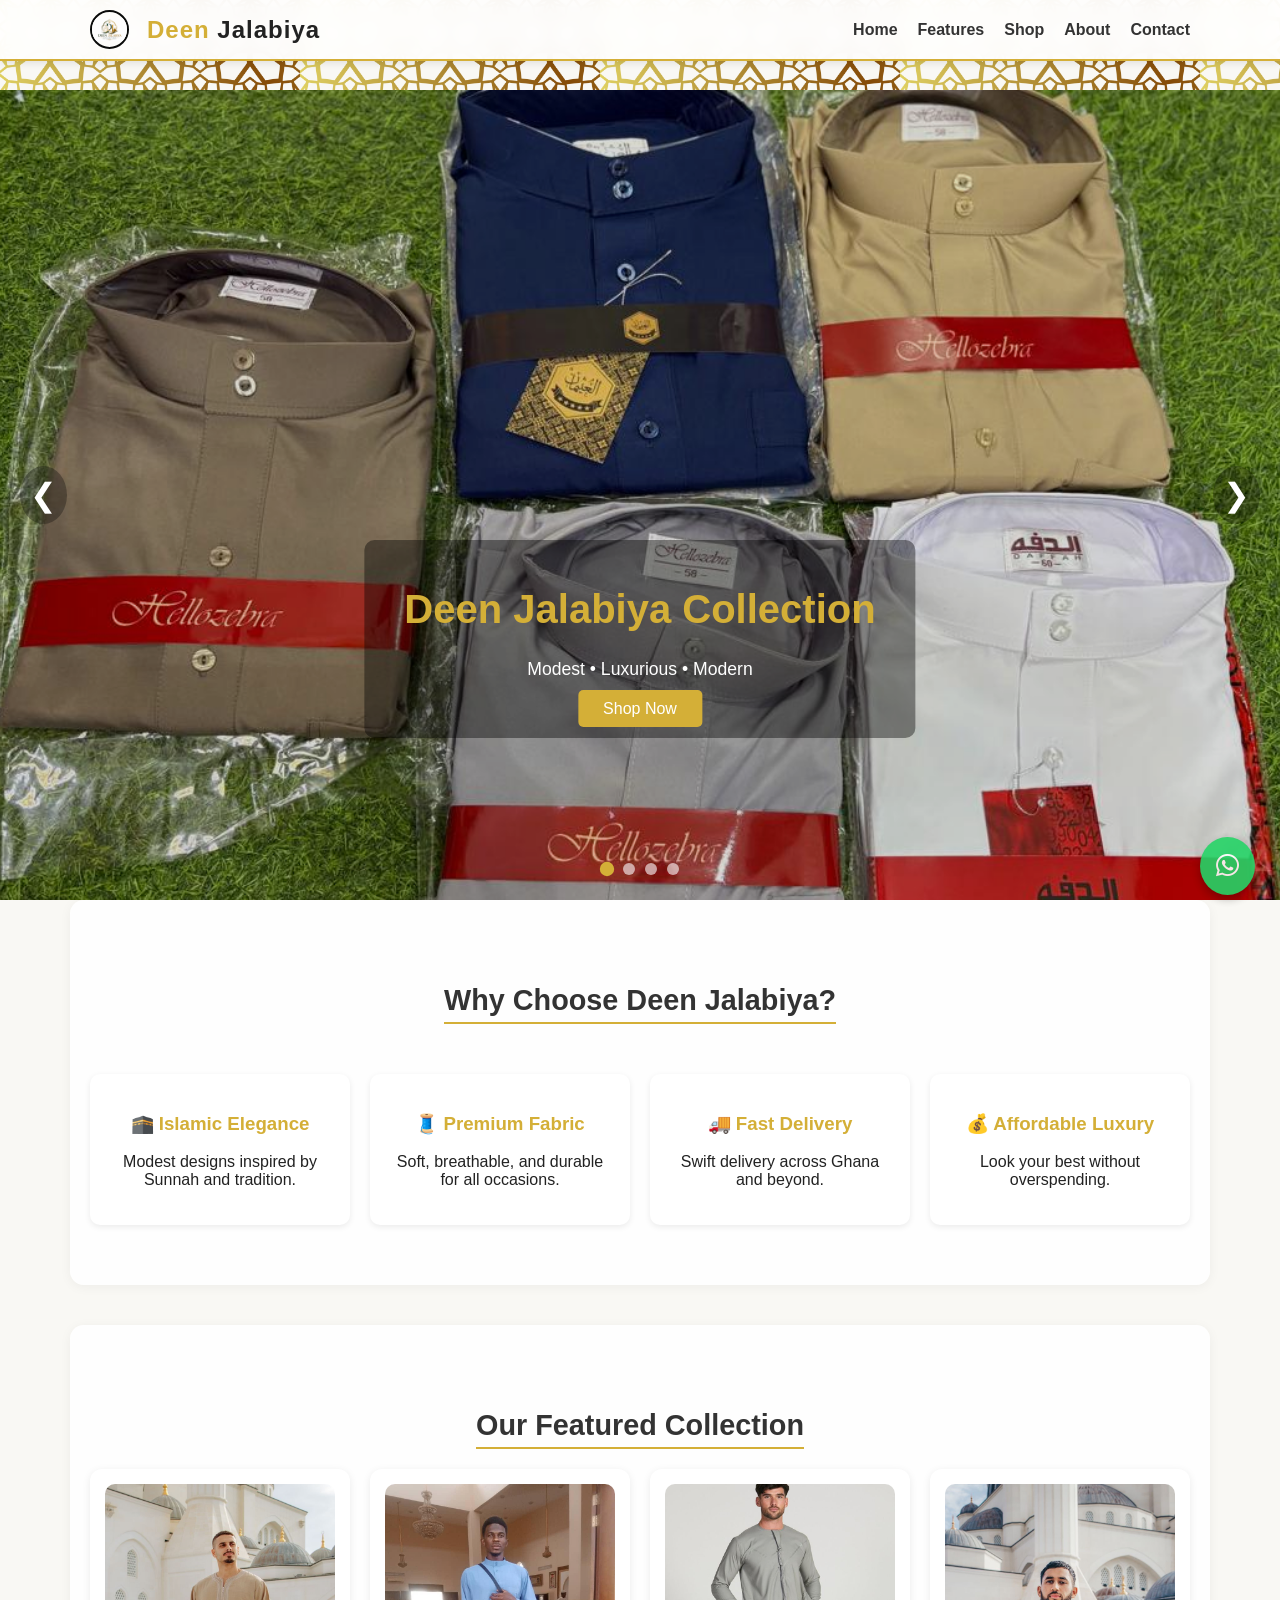
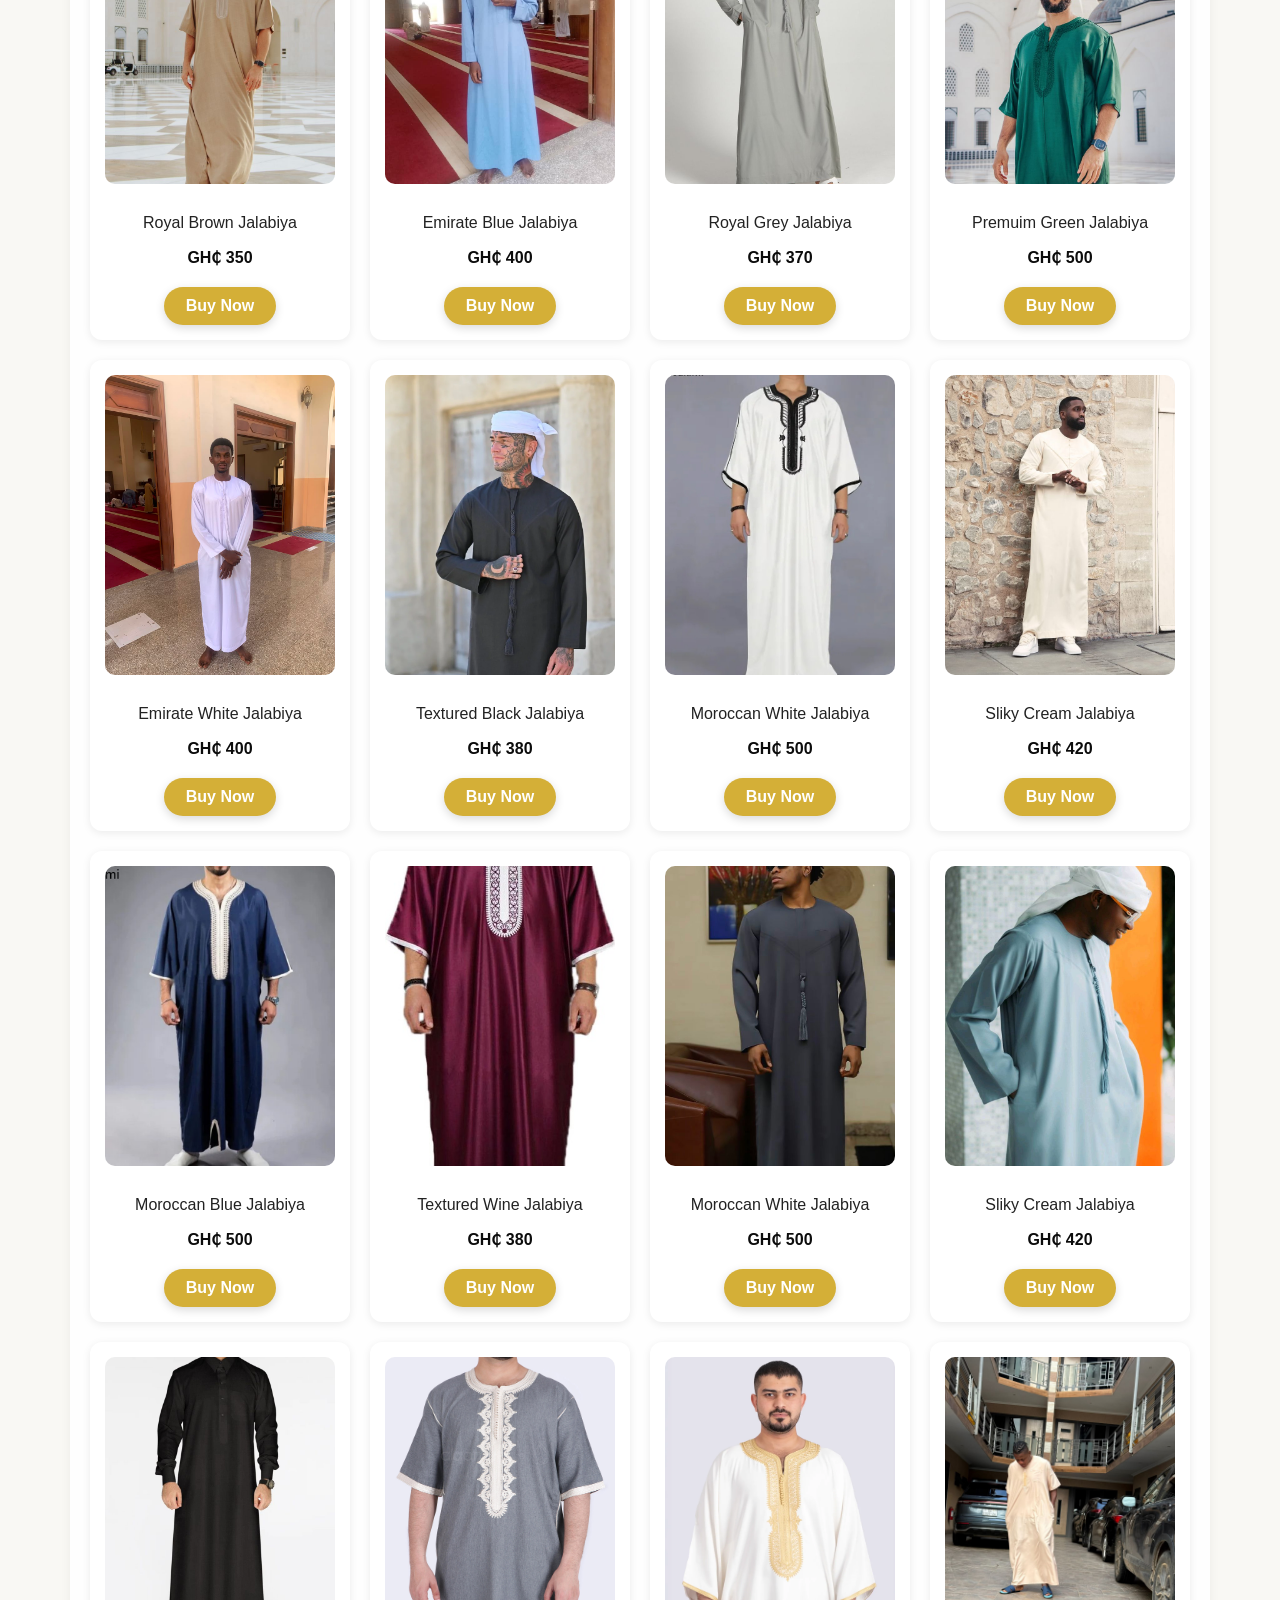
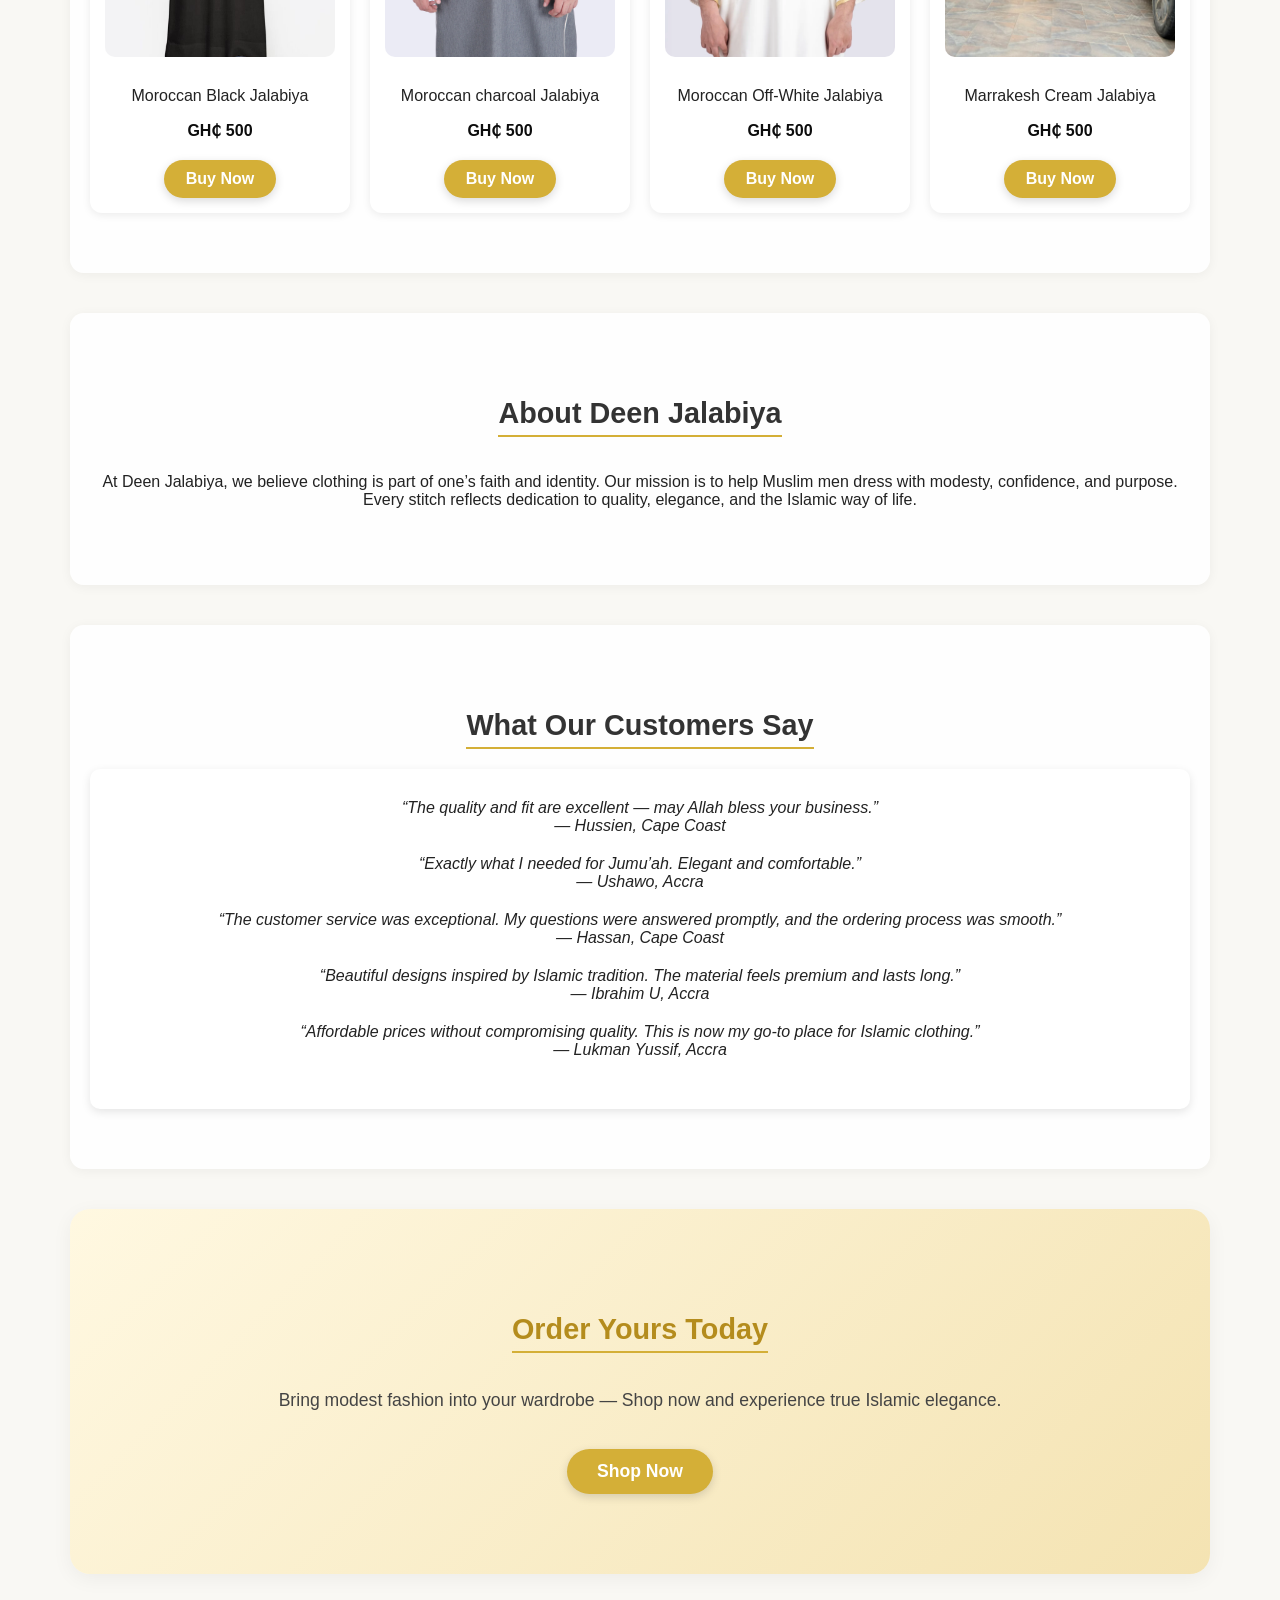
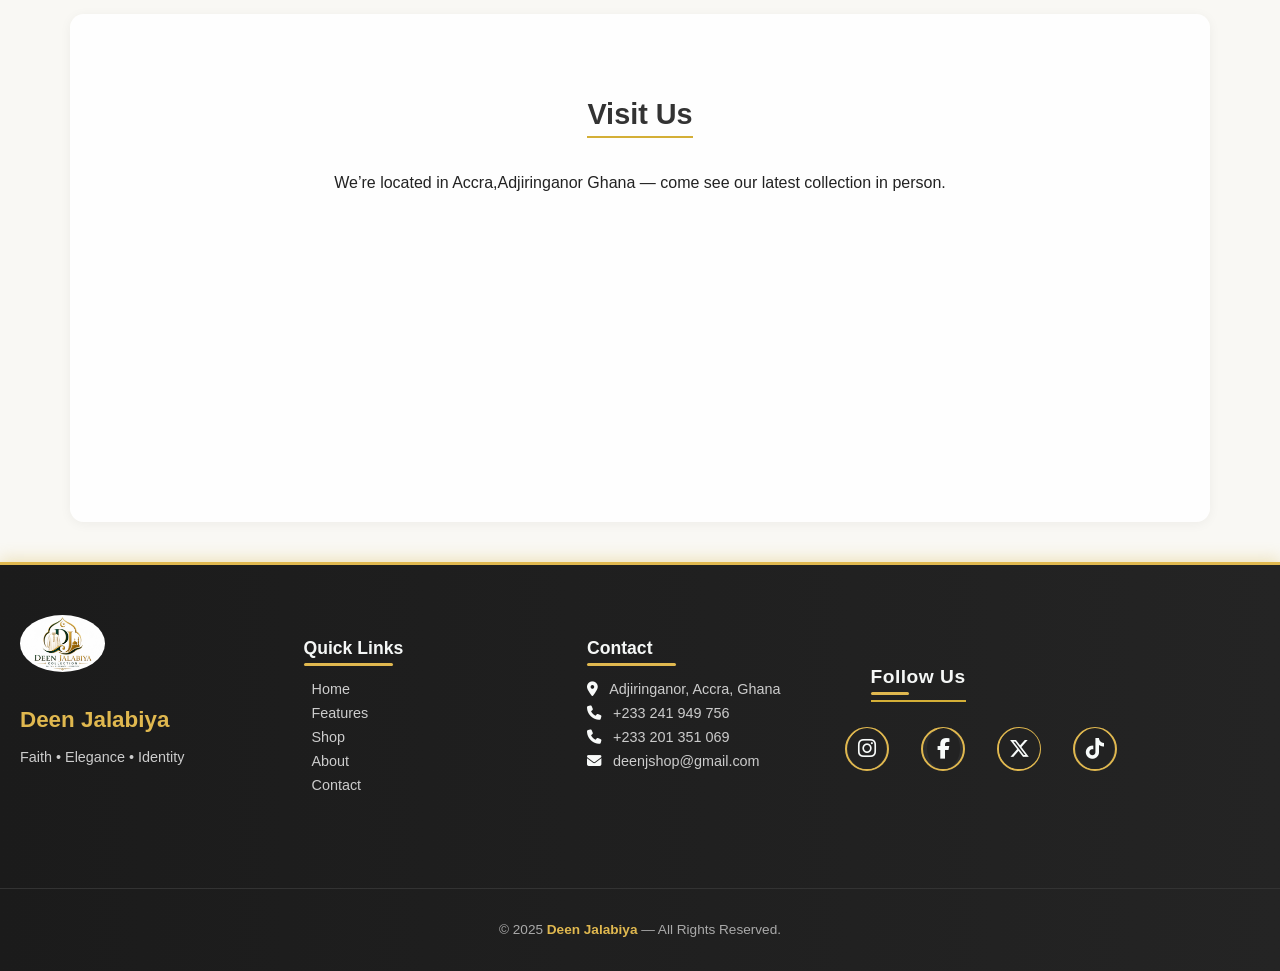
==== commit 4e33dbf6: "Add files via upload" ====
--- a/index.html
+++ b/index.html
@@ -303,7 +303,7 @@
 
     <!-- Logo & Short Description -->
     <div class="footer-about">
-      <img src="images/favicon.png" alt="Deen Jalabiya Logo" class="footer-logo">
+      <img src="images/favicon.jpeg" alt="Deen Jalabiya Logo" class="footer-logo">
       <h3>Deen Jalabiya</h3>
       <p>Faith • Elegance • Identity</p>
     </div>
